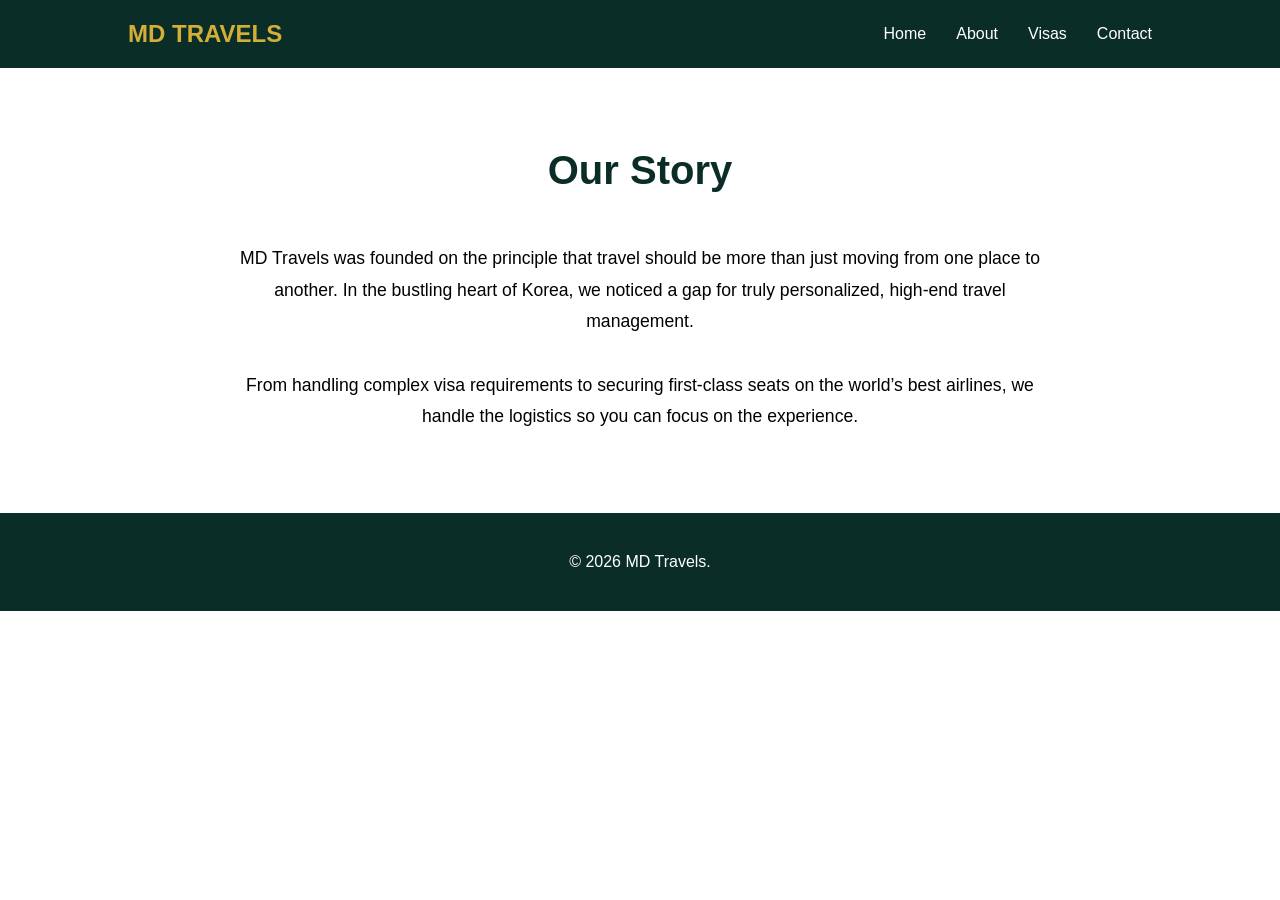
==== about.html @ 8de97877 "Initial commit - mythirdwebsite project" ====
<!DOCTYPE html>
<html lang="en">
<head>
    <meta charset="UTF-8">
    <title>About Us | MD Travels</title>
    <link rel="stylesheet" href="style.css">
</head>
<body>
    <header>
        <div class="logo">MD Travels</div>
        <nav><ul><li><a href="index.html">Home</a>
        </li><li><a href="about.html">About</a>
        </li><li><a href="visas.html">Visas</a></li>
        <li><a href="contact.html">Contact</a></li>
    </ul></nav>
    </header>

    <section>
        <h2 class="section-title">Our Story</h2>
        <div style="max-width: 800px; margin: 0 auto; text-align: center; font-size: 1.1rem; line-height: 1.8;">
            <p>MD Travels was founded on the principle that travel should be more than just moving from one place to another. In the bustling heart of Korea, we noticed a gap for truly personalized, high-end travel management.</p>
            <br>
            <p>From handling complex visa requirements to securing first-class seats on the world’s best airlines, we handle the logistics so you can focus on the experience.</p>
        </div>
    </section>

    <footer>&copy; 2026 MD Travels.</footer>
</body>
</html>
---- style.css ----
/* Custom Properties for Premium Feel */
:root {
    --primary: #0a2d27; /* Deep Emerald */
    --gold: #d4af37;
    --light: #f4f4f4;
    --white: #ffffff;
    --shadow: 0 4px 15px rgba(0,0,0,0.1);
    --card-shadow: 0 10px 30px rgba(0,0,0,0.05);
}

* {
    margin: 0;
    padding: 0;
    box-sizing: border-box;
    font-family: 'Poppins', sans-serif;
}

body {
    background-color: var(--white);
    overflow-x: hidden;
}

/* Header & Nav */
header {
    background: var(--primary);
    padding: 20px 10%;
    display: flex;
    justify-content: space-between;
    align-items: center;
    position: sticky;
    top: 0;
    z-index: 1000;
}

.logo {
    color: var(--gold);
    font-size: 24px;
    font-weight: 800;
    text-transform: uppercase;
}

nav ul {
    list-style: none;
    display: flex;
}

nav ul li { margin-left: 30px; }

nav ul li a {
    text-decoration: none;
    color: var(--white);
    font-weight: 500;
    transition: 0.3s;
}

nav ul li a:hover { color: var(--gold); }

/* Hero Section with Animated Slideshow */
.hero {
    position: relative;
    height: 80vh;
    display: flex;
    align-items: center;
    justify-content: center;
    overflow: hidden;
    color: white;
    text-align: center;
}

.hero-slideshow {
    position: absolute;
    top: 0;
    left: 0;
    width: 100%;
    height: 100%;
    z-index: 1;
}

.slide-bg {
    position: absolute;
    width: 100%;
    height: 100%;
    background-size: cover;
    background-position: center;
    background-repeat: no-repeat;
    opacity: 0;
    animation: fadeSlideshow 15s infinite;
    
    /* FIX FOR PIXELATION */
    image-rendering: -webkit-optimize-contrast;
    image-rendering: crisp-edges;
    backface-visibility: hidden;
}

.hero::after {
    content: '';
    position: absolute;
    top: 0;
    left: 0;
    width: 100%;
    height: 100%;
    background: rgba(0, 0, 0, 0.4); 
    z-index: 2;
}

.hero-content {
    position: relative;
    z-index: 3;
}

.hero h1 { font-size: 4rem; margin-bottom: 10px; font-weight: 800; }
.hero p { font-size: 1.2rem; margin-bottom: 20px; }

/* Slideshow Timing */
.slide-bg:nth-child(1) { animation-delay: 0s; }
.slide-bg:nth-child(2) { animation-delay: 5s; }
.slide-bg:nth-child(3) { animation-delay: 10s; }

@keyframes fadeSlideshow {
    0% { opacity: 0; transform: scale(1); }
    10% { opacity: 1; }
    33% { opacity: 1; }
    43% { opacity: 0; transform: scale(1.02); }
    100% { opacity: 0; }
}

/* Sections & Grid Layout */
section { padding: 80px 10%; }

.section-title {
    text-align: center;
    font-size: 2.5rem;
    color: var(--primary);
    margin-bottom: 50px;
}

.grid {
    display: grid;
    grid-template-columns: repeat(auto-fit, minmax(300px, 1fr));
    gap: 30px;
}

/* Airline Slider */
.airline-slider {
    padding: 60px 0;
    background: #fff;
    overflow: hidden;
}

.partnership-title {
    text-align: center;
    font-size: 0.9rem;
    letter-spacing: 3px;
    color: var(--gold);
    text-transform: uppercase;
    margin-bottom: 30px;
    font-weight: 600;
}

.airline-slider-track {
    display: flex;
    align-items: center;
    gap: 80px;
    animation: scroll 25s linear infinite;
    width: max-content;
}

.slide img {
    height: 70px;
    width: auto;
    object-fit: contain;
    filter: grayscale(100%);
    opacity: 0.6;
    transition: 0.5s;
}

.slide img:hover {
    filter: grayscale(0%);
    opacity: 1;
    transform: scale(1.1);
}

@keyframes scroll {
    0% { transform: translateX(0); }
    100% { transform: translateX(-50%); }
}

/* Premium Features / "Why Choose Us" Section */
.features {
    background-color: #fafafa;
}

.card {
    background: var(--white);
    padding: 50px 30px;
    border-radius: 15px;
    box-shadow: var(--card-shadow);
    text-align: center;
    transition: all 0.4s cubic-bezier(0.165, 0.84, 0.44, 1);
    border: 1px solid rgba(0,0,0,0.03);
    position: relative;
    overflow: hidden;
}

/* Gold top border accent on hover */
.card::before {
    content: '';
    position: absolute;
    top: 0;
    left: 0;
    width: 100%;
    height: 4px;
    background: var(--gold);
    transform: scaleX(0);
    transition: transform 0.4s ease;
}

.card:hover {
    transform: translateY(-15px);
    box-shadow: 0 20px 40px rgba(10, 45, 39, 0.1);
}

.card:hover::before {
    transform: scaleX(1);
}

.card-icon {
    font-size: 2.5rem;
    color: var(--gold);
    margin-bottom: 25px;
    display: inline-block;
    transition: transform 0.3s ease;
}

.card:hover .card-icon {
    transform: scale(1.1);
}

.card h3 {
    color: var(--primary);
    font-size: 1.5rem;
    margin-bottom: 15px;
    font-weight: 600;
}

.card p {
    color: #666;
    line-height: 1.6;
    font-size: 0.95rem;
}

/* UI Elements */
.btn {
    background: var(--gold);
    color: var(--primary);
    padding: 15px 30px;
    text-decoration: none;
    font-weight: bold;
    display: inline-block;
    text-transform: uppercase;
    transition: 0.3s;
    cursor: pointer;
}

.btn:hover { background: #b8952d; }

footer {
    background: var(--primary);
    color: white;
    padding: 40px 10%;
    text-align: center;
}
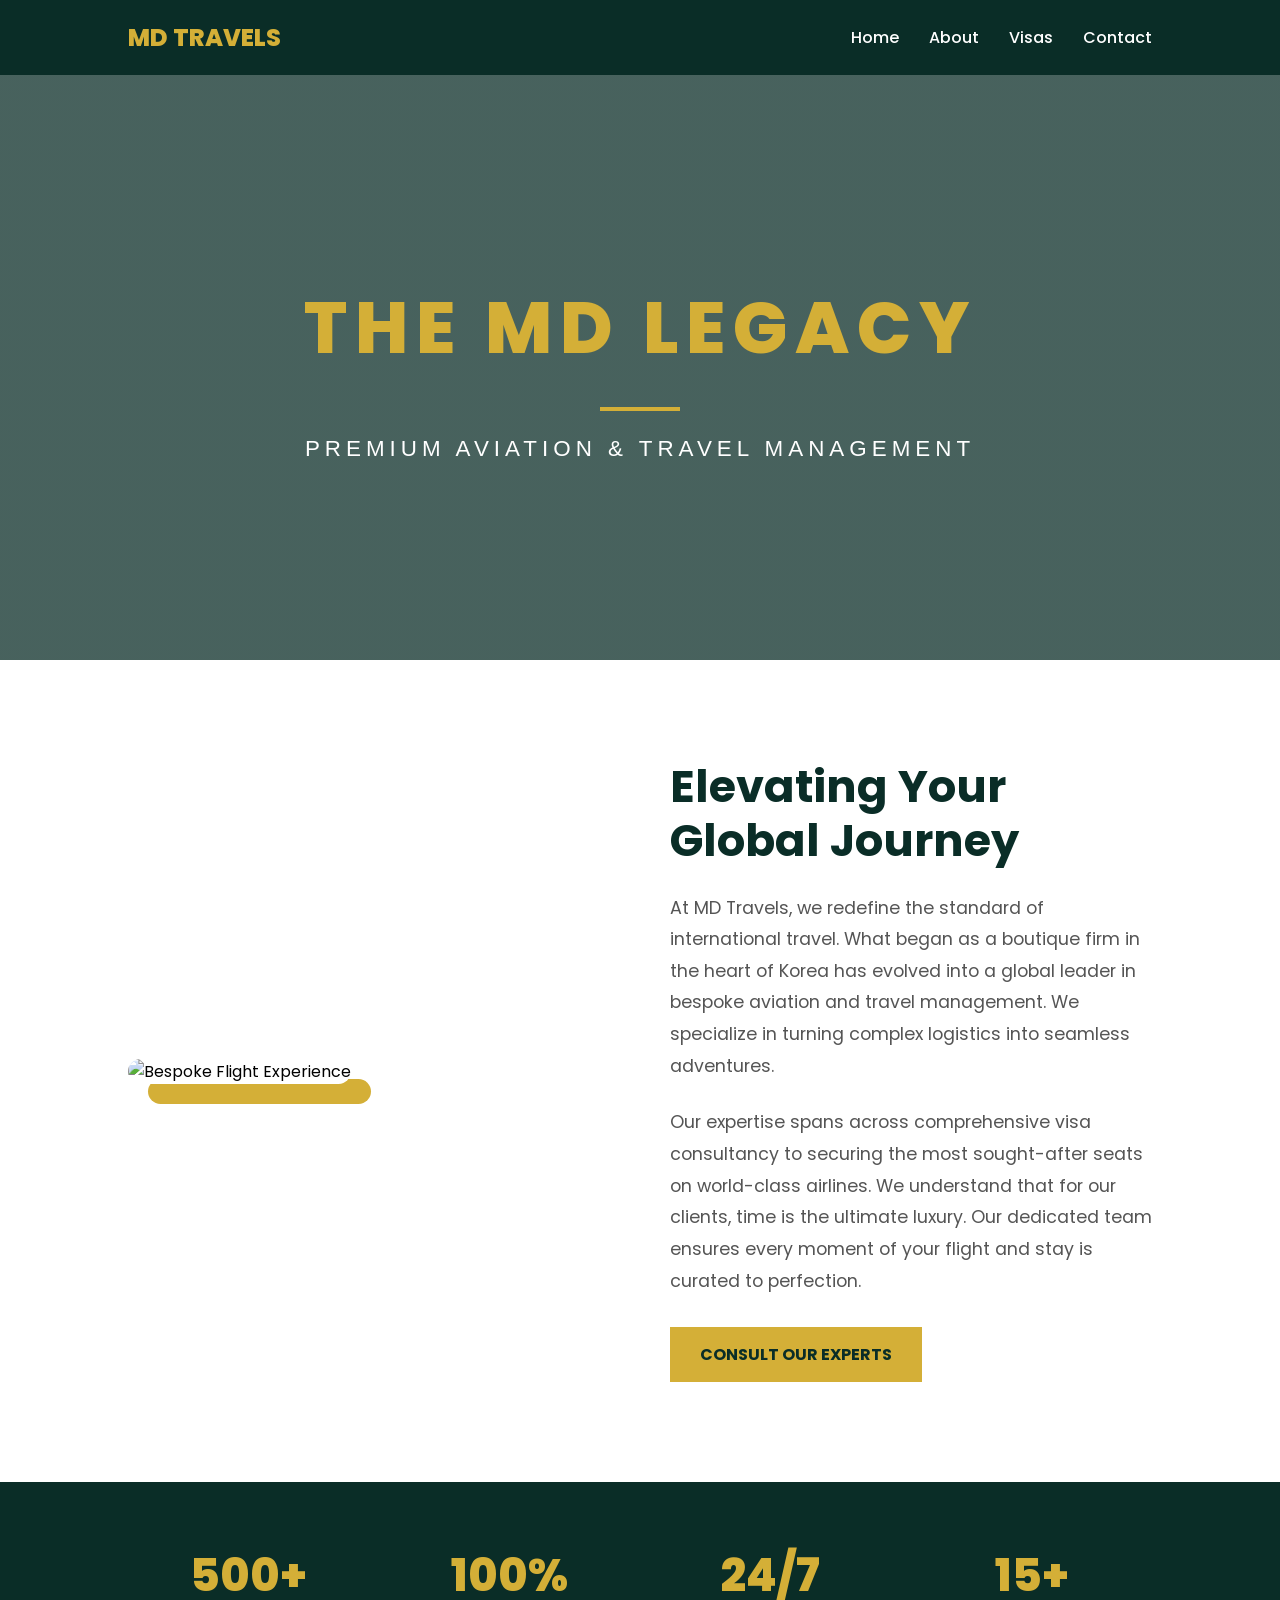
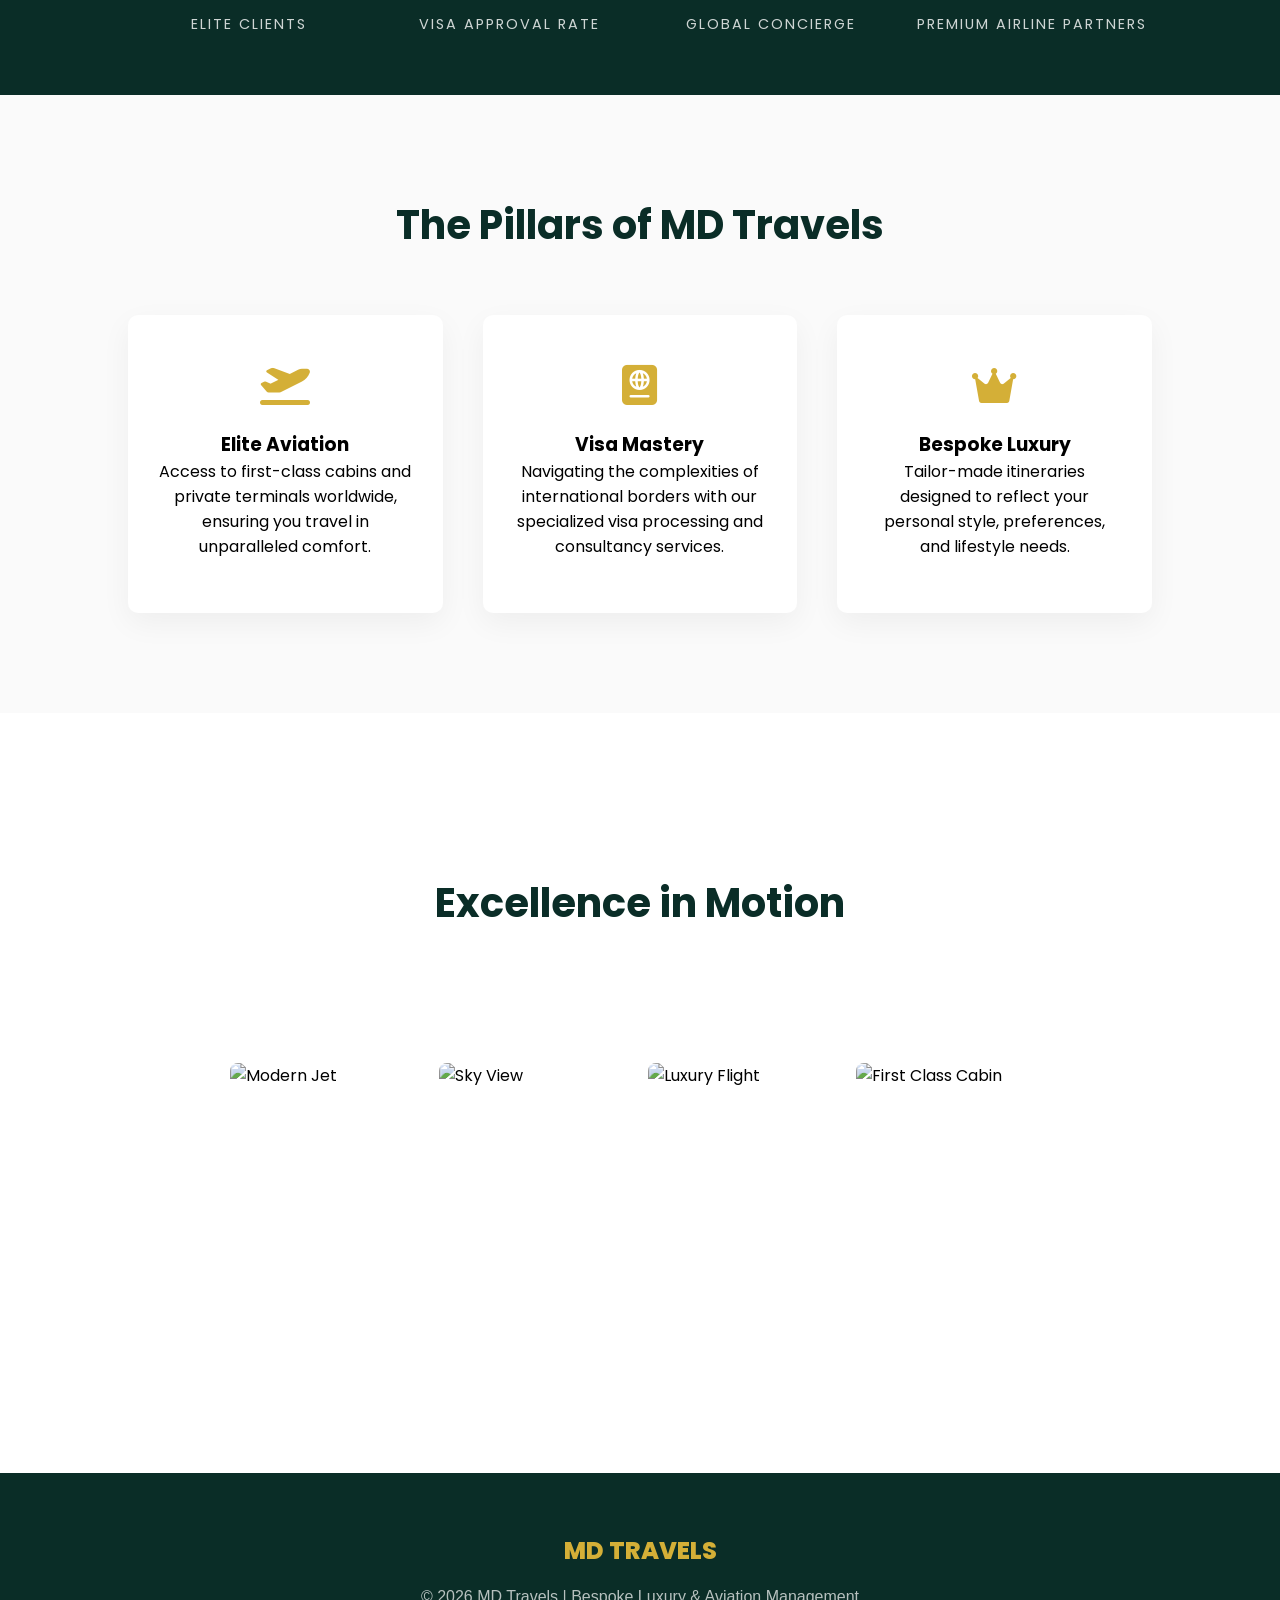
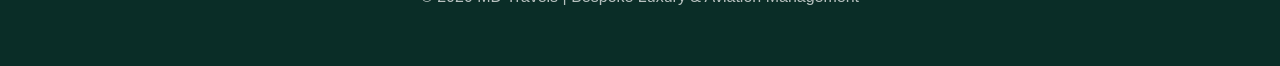
==== commit 55e5ad14: "Update: Enhanced premium UI for Visas and Inquiry portal" ====
--- a/about.html
+++ b/about.html
@@ -2,28 +2,237 @@
 <html lang="en">
 <head>
     <meta charset="UTF-8">
-    <title>About Us | MD Travels</title>
+    <meta name="viewport" content="width=device-width, initial-scale=1.0">
+    <title>About Us | MD Travels | Luxury Reimagined</title>
     <link rel="stylesheet" href="style.css">
+    <link href="https://fonts.googleapis.com/css2?family=Poppins:wght@300;400;600;800&display=swap" rel="stylesheet">
+    <link rel="stylesheet" href="https://cdnjs.cloudflare.com/ajax/libs/font-awesome/6.0.0/css/all.min.css">
+    <style>
+        /* Premium Enhancements */
+        :root {
+            --primary: #0a2d27;
+            --gold: #d4af37;
+            --white: #ffffff;
+            --card-shadow: 0 10px 30px rgba(0,0,0,0.05);
+        }
+
+        .parallax-section {
+            height: 65vh;
+            background: linear-gradient(rgba(10, 45, 39, 0.75), rgba(10, 45, 39, 0.75)), 
+                        url('https://images.unsplash.com/photo-1540962351504-03099e0a754b?auto=format&fit=crop&q=80'); /* Luxury Private Jet Exterior */
+            background-attachment: fixed;
+            background-size: cover;
+            background-position: center;
+            display: flex;
+            align-items: center;
+            justify-content: center;
+            color: var(--gold);
+        }
+
+        .visual-split {
+            display: grid;
+            grid-template-columns: 1fr 1fr;
+            align-items: center;
+            gap: 60px;
+            padding: 100px 10%;
+            background-color: var(--white);
+        }
+
+        .visual-image {
+            position: relative;
+        }
+
+        .visual-image img {
+            width: 100%;
+            border-radius: 15px;
+            box-shadow: 20px 20px 0px var(--gold);
+            transition: transform 0.5s ease, box-shadow 0.5s ease;
+        }
+
+        .visual-image img:hover {
+            transform: translate(-10px, -10px);
+            box-shadow: 30px 30px 0px var(--primary);
+        }
+
+        .stats-grid {
+            display: grid;
+            grid-template-columns: repeat(auto-fit, minmax(180px, 1fr));
+            gap: 20px;
+            background: var(--primary);
+            color: var(--white);
+            padding: 60px 10%;
+            text-align: center;
+        }
+
+        .stat-item h2 {
+            color: var(--gold);
+            font-size: 2.8rem;
+            margin-bottom: 5px;
+            font-weight: 800;
+        }
+
+        .stat-item p {
+            font-size: 0.9rem;
+            letter-spacing: 2px;
+            text-transform: uppercase;
+            opacity: 0.8;
+        }
+
+        .experience-banner {
+            background: #fafafa;
+            padding: 100px 10%;
+            text-align: center;
+        }
+
+        .brand-pillars {
+            display: grid;
+            grid-template-columns: repeat(3, 1fr);
+            gap: 40px;
+            margin-top: 60px;
+        }
+
+        .pillar-card {
+            padding: 50px 30px;
+            background: white;
+            border-radius: 10px;
+            box-shadow: var(--card-shadow);
+            border-bottom: 4px solid transparent;
+            transition: all 0.4s ease;
+        }
+
+        .pillar-card:hover {
+            border-bottom: 4px solid var(--gold);
+            transform: translateY(-10px);
+            box-shadow: 0 20px 40px rgba(0,0,0,0.1);
+        }
+
+        .pillar-card i {
+            font-size: 2.5rem;
+            color: var(--gold);
+            margin-bottom: 25px;
+        }
+
+        .gallery-grid {
+            display: grid;
+            grid-template-columns: repeat(4, 1fr);
+            gap: 15px;
+            padding: 80px 10%;
+            background: var(--white);
+        }
+
+        .gallery-grid img {
+            width: 100%;
+            height: 250px;
+            object-fit: cover;
+            border-radius: 8px;
+            filter: grayscale(20%);
+            transition: 0.5s;
+        }
+
+        .gallery-grid img:hover {
+            filter: grayscale(0%);
+            transform: scale(1.03);
+        }
+
+        /* Responsive Design */
+        @media (max-width: 992px) {
+            .visual-split { grid-template-columns: 1fr; text-align: center; }
+            .brand-pillars { grid-template-columns: 1fr; }
+            .gallery-grid { grid-template-columns: 1fr 1fr; }
+        }
+    </style>
 </head>
 <body>
     <header>
         <div class="logo">MD Travels</div>
-        <nav><ul><li><a href="index.html">Home</a>
-        </li><li><a href="about.html">About</a>
-        </li><li><a href="visas.html">Visas</a></li>
-        <li><a href="contact.html">Contact</a></li>
-    </ul></nav>
+        <nav>
+            <ul>
+                <li><a href="index.html">Home</a></li>
+                <li><a href="about.html">About</a></li>
+                <li><a href="visas.html">Visas</a></li>
+                <li><a href="contact.html">Contact</a></li>
+            </ul>
+        </nav>
     </header>
 
-    <section>
-        <h2 class="section-title">Our Story</h2>
-        <div style="max-width: 800px; margin: 0 auto; text-align: center; font-size: 1.1rem; line-height: 1.8;">
-            <p>MD Travels was founded on the principle that travel should be more than just moving from one place to another. In the bustling heart of Korea, we noticed a gap for truly personalized, high-end travel management.</p>
+    <section class="parallax-section">
+        <div style="text-align: center;">
+            <h1 style="font-size: 4.5rem; font-weight: 800; text-transform: uppercase; letter-spacing: 8px;">The MD Legacy</h1>
+            <div style="width: 80px; height: 4px; background: var(--gold); margin: 25px auto;"></div>
+            <p style="color: white; font-size: 1.4rem; letter-spacing: 5px; font-weight: 300;">PREMIUM AVIATION & TRAVEL MANAGEMENT</p>
+        </div>
+    </section>
+
+    <section class="visual-split">
+        <div class="visual-image">
+            <img src="https://images.unsplash.com/photo-1464037862333-5b7427249ef9?auto=format&fit=crop&q=80" alt="Bespoke Flight Experience">
+        </div>
+        <div class="visual-text">
+            <h2 style="color: var(--primary); font-size: 2.8rem; margin-bottom: 25px; line-height: 1.2;">Elevating Your Global Journey</h2>
+            <p style="color: #555; line-height: 1.8; font-size: 1.1rem;">
+                At MD Travels, we redefine the standard of international travel. What began as a boutique firm in the heart of Korea has evolved into a global leader in bespoke aviation and travel management. We specialize in turning complex logistics into seamless adventures.
+            </p>
             <br>
-            <p>From handling complex visa requirements to securing first-class seats on the world’s best airlines, we handle the logistics so you can focus on the experience.</p>
-        </div>
-    </section>
-
-    <footer>&copy; 2026 MD Travels.</footer>
+            <p style="color: #555; line-height: 1.8; font-size: 1.1rem;">
+                Our expertise spans across comprehensive visa consultancy to securing the most sought-after seats on world-class airlines. We understand that for our clients, time is the ultimate luxury. Our dedicated team ensures every moment of your flight and stay is curated to perfection.
+            </p>
+            <a href="contact.html" class="btn" style="margin-top: 30px; display: inline-block;">Consult Our Experts</a>
+        </div>
+    </section>
+
+    <div class="stats-grid">
+        <div class="stat-item">
+            <h2>500+</h2>
+            <p>Elite Clients</p>
+        </div>
+        <div class="stat-item">
+            <h2>100%</h2>
+            <p>Visa Approval Rate</p>
+        </div>
+        <div class="stat-item">
+            <h2>24/7</h2>
+            <p>Global Concierge</p>
+        </div>
+        <div class="stat-item">
+            <h2>15+</h2>
+            <p>Premium Airline Partners</p>
+        </div>
+    </div>
+
+    <section class="experience-banner">
+        <h2 class="section-title">The Pillars of MD Travels</h2>
+        <div class="brand-pillars">
+            <div class="pillar-card">
+                <i class="fas fa-plane-departure"></i>
+                <h3>Elite Aviation</h3>
+                <p>Access to first-class cabins and private terminals worldwide, ensuring you travel in unparalleled comfort.</p>
+            </div>
+            <div class="pillar-card">
+                <i class="fas fa-passport"></i>
+                <h3>Visa Mastery</h3>
+                <p>Navigating the complexities of international borders with our specialized visa processing and consultancy services.</p>
+            </div>
+            <div class="pillar-card">
+                <i class="fas fa-crown"></i>
+                <h3>Bespoke Luxury</h3>
+                <p>Tailor-made itineraries designed to reflect your personal style, preferences, and lifestyle needs.</p>
+            </div>
+        </div>
+    </section>
+
+    <section style="background: var(--white);">
+        <h2 class="section-title" style="padding-top: 80px;">Excellence in Motion</h2>
+        <div class="gallery-grid">
+            <img src="https://images.unsplash.com/photo-1436491865332-7a61a109c0f3?auto=format&fit=crop&q=80" alt="Modern Jet">
+            <img src="https://images.unsplash.com/photo-1570710891163-6d3b5c47248b?auto=format&fit=crop&q=80" alt="Sky View">
+            <img src="https://images.unsplash.com/photo-1504600770371-58ba475c9045?auto=format&fit=crop&q=80" alt="Luxury Flight">
+            <img src="https://images.unsplash.com/photo-1530521954074-e64f6810b32d?auto=format&fit=crop&q=80" alt="First Class Cabin">
+        </div>
+    </section>
+
+    <footer style="background: var(--primary); color: white; padding: 60px 10%; text-align: center;">
+        <div class="logo" style="margin-bottom: 20px;">MD Travels</div>
+        <p style="opacity: 0.7; font-weight: 300;">&copy; 2026 MD Travels | Bespoke Luxury & Aviation Management</p>
+    </footer>
 </body>
 </html>
--- a/style.css
+++ b/style.css
@@ -269,4 +269,143 @@
     color: white;
     padding: 40px 10%;
     text-align: center;
-}+}
+/* --- Contact Page Specific Styles --- */
+
+.contact-container {
+    display: grid;
+    grid-template-columns: 1fr 1.5fr; /* Info left par, Form right par */
+    gap: 50px;
+    background: var(--white);
+    padding: 40px;
+    border-radius: 20px;
+    box-shadow: var(--card-shadow);
+}
+
+.contact-info h2 {
+    color: var(--primary);
+    margin-bottom: 20px;
+}
+
+.contact-info p {
+    color: #666;
+    margin-bottom: 30px;
+}
+
+.info-item {
+    display: flex;
+    align-items: center;
+    margin-bottom: 25px;
+}
+
+.info-item i {
+    font-size: 1.5rem;
+    color: var(--gold);
+    margin-right: 20px;
+}
+
+ /* Multi-step Form Specific logic based on your premium CSS */
+        .form-step {
+            display: none;
+            animation: fadeIn 0.5s ease;
+        }
+
+        .form-step-active {
+            display: flex;
+            flex-direction: column;
+            gap: 20px;
+        }
+
+        @keyframes fadeIn {
+            from { opacity: 0; transform: translateY(10px); }
+            to { opacity: 1; transform: translateY(0); }
+        }
+
+        /* Progress Bar Styling */
+        .progress-container {
+            display: flex;
+            justify-content: center;
+            margin-bottom: 40px;
+            gap: 20px;
+        }
+
+        .step-circle {
+            width: 40px;
+            height: 40px;
+            border-radius: 50%;
+            background: #ddd;
+            display: flex;
+            align-items: center;
+            justify-content: center;
+            font-weight: bold;
+            color: white;
+            transition: 0.4s;
+        }
+
+        .step-circle.active {
+            background: var(--gold);
+            box-shadow: 0 0 15px rgba(212, 175, 55, 0.4);
+        }
+
+        /* Service Cards styling */
+        .service-grid {
+            display: grid;
+            grid-template-columns: 1fr 1fr;
+            gap: 20px;
+            margin-bottom: 20px;
+        }
+
+        .option-card {
+            background: #fdfdfd;
+            border: 2px solid #eee;
+            padding: 20px;
+            border-radius: 12px;
+            cursor: pointer;
+            text-align: center;
+            transition: 0.3s;
+        }
+
+        .option-card:hover {
+            border-color: var(--gold);
+        }
+
+        .option-card.selected {
+            border-color: var(--gold);
+            background: rgba(212, 175, 55, 0.05);
+            box-shadow: var(--shadow);
+        }
+
+        /* Input styling matching your CSS theme */
+        input, textarea {
+            width: 100%;
+            padding: 12px 15px;
+            border: 1px solid #ddd;
+            border-radius: 8px;
+            font-family: 'Poppins', sans-serif;
+            font-size: 1rem;
+            transition: 0.3s;
+        }
+
+        input:focus, textarea:focus {
+            outline: none;
+            border-color: var(--gold);
+            box-shadow: 0 0 8px rgba(212, 175, 55, 0.2);
+        }
+
+        .btn-group {
+            display: flex;
+            justify-content: space-between;
+            margin-top: 30px;
+            gap: 15px;
+        }
+
+        .btn-outline {
+            background: transparent;
+            border: 2px solid var(--gold);
+            color: var(--primary);
+        }
+
+        .btn-outline:hover {
+            background: #f4f4f4;
+        }
+    
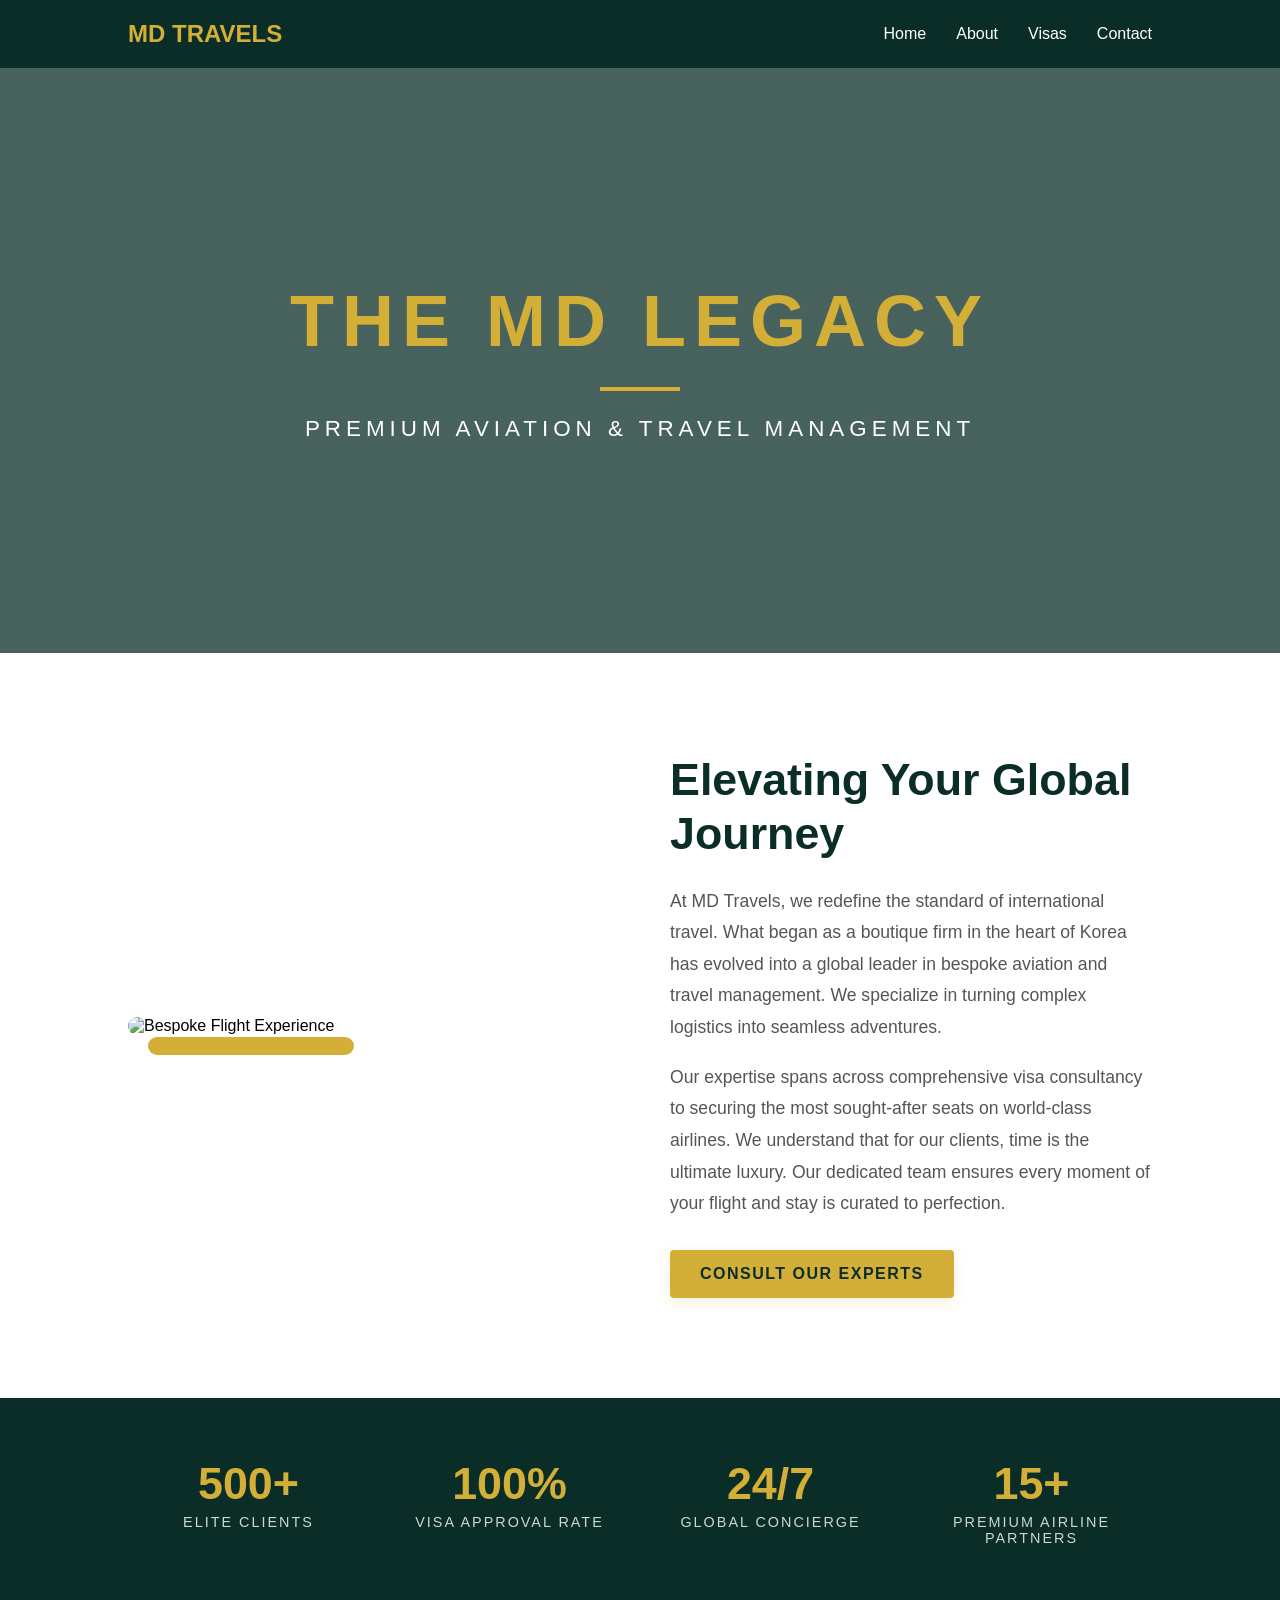
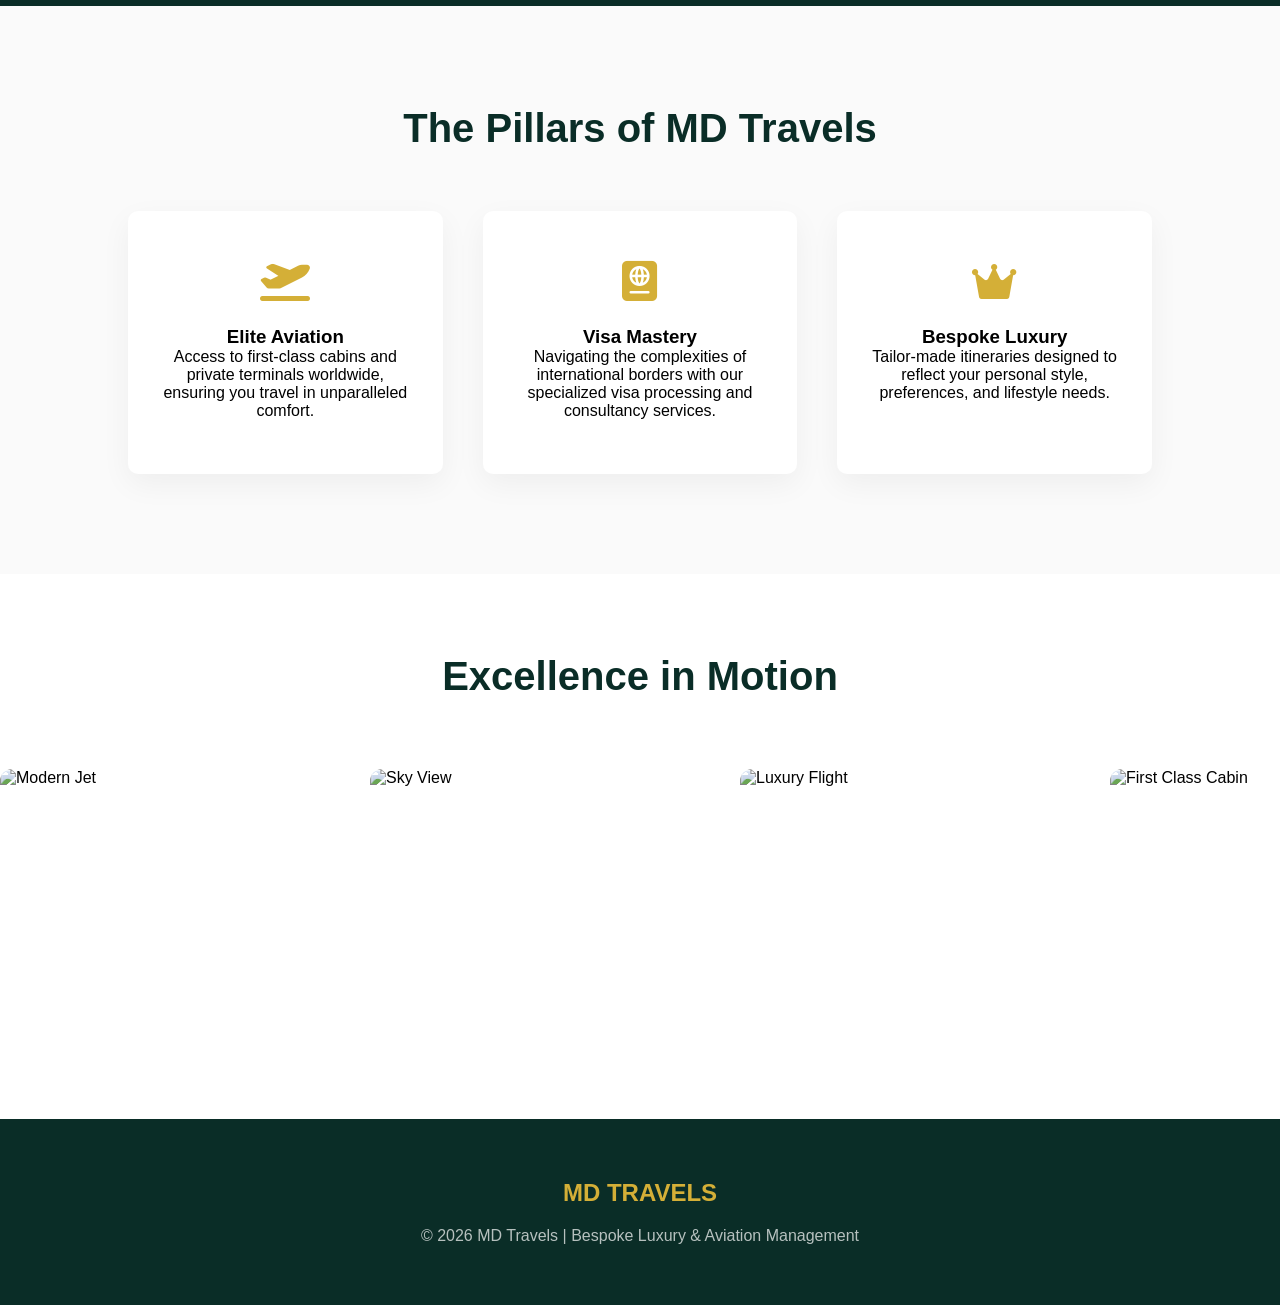
==== commit add76b41: "Update: Enhanced premium UI for Visas and Inquiry portal" ====
--- a/about.html
+++ b/about.html
@@ -5,7 +5,7 @@
     <meta name="viewport" content="width=device-width, initial-scale=1.0">
     <title>About Us | MD Travels | Luxury Reimagined</title>
     <link rel="stylesheet" href="style.css">
-    <link href="https://fonts.googleapis.com/css2?family=Poppins:wght@300;400;600;800&display=swap" rel="stylesheet">
+    <link href="https://fonts.googleapis.com/css2?family=Playfair+Display:ital,wght@0,700;1,700&family=Montserrat:wght@300;400&display=swap" rel="stylesheet">
     <link rel="stylesheet" href="https://cdnjs.cloudflare.com/ajax/libs/font-awesome/6.0.0/css/all.min.css">
     <style>
         /* Premium Enhancements */
@@ -112,34 +112,72 @@
             margin-bottom: 25px;
         }
 
-        .gallery-grid {
-            display: grid;
-            grid-template-columns: repeat(4, 1fr);
-            gap: 15px;
-            padding: 80px 10%;
-            background: var(--white);
-        }
-
-        .gallery-grid img {
-            width: 100%;
-            height: 250px;
-            object-fit: cover;
-            border-radius: 8px;
-            filter: grayscale(20%);
-            transition: 0.5s;
-        }
-
-        .gallery-grid img:hover {
-            filter: grayscale(0%);
-            transform: scale(1.03);
-        }
-
-        /* Responsive Design */
-        @media (max-width: 992px) {
-            .visual-split { grid-template-columns: 1fr; text-align: center; }
-            .brand-pillars { grid-template-columns: 1fr; }
-            .gallery-grid { grid-template-columns: 1fr 1fr; }
-        }
+       /* ==========================================================================
+   FLOATING GALLERY ANIMATION
+   ========================================================================== */
+.gallery-section {
+    padding: 80px 0; /* Full width for the scroll */
+    overflow: hidden;
+    background: var(--white);
+}
+
+.floating-gallery {
+    width: 100%;
+    display: flex;
+    padding: 20px 0;
+}
+
+.gallery-track {
+    display: flex;
+    gap: 20px;
+    width: max-content;
+    animation: galleryScroll 40s linear infinite; /* Slower than the airline slider */
+}
+
+.gallery-track img {
+    width: 350px;
+    height: 250px;
+    object-fit: cover;
+    border-radius: 12px;
+    filter: grayscale(30%);
+    transition: 0.5s ease;
+    /* Adding a subtle vertical float to each image */
+    animation: floatingEffect 4s ease-in-out infinite;
+}
+
+/* Offset the floating animation for every other image for a natural look */
+.gallery-track img:nth-child(even) {
+    animation-delay: 2s;
+}
+
+.gallery-track img:hover {
+    filter: grayscale(0%);
+    transform: scale(1.05);
+    cursor: pointer;
+}
+
+/* Keyframes for Horizontal Movement */
+@keyframes galleryScroll {
+    0% { transform: translateX(0); }
+    100% { transform: translateX(-50%); }
+}
+
+/* Keyframes for Subtle Vertical Floating */
+@keyframes floatingEffect {
+    0%, 100% { transform: translateY(0); }
+    50% { transform: translateY(-10px); }
+}
+
+/* Responsive speed adjustment */
+@media (max-width: 768px) {
+    .gallery-track img {
+        width: 280px;
+        height: 200px;
+    }
+    .gallery-track {
+        animation-duration: 25s;
+    }
+}
     </style>
 </head>
 <body>
@@ -220,19 +258,26 @@
         </div>
     </section>
 
-    <section style="background: var(--white);">
-        <h2 class="section-title" style="padding-top: 80px;">Excellence in Motion</h2>
-        <div class="gallery-grid">
+    <section class="gallery-section">
+    <h2 class="section-title">Excellence in Motion</h2>
+    <div class="floating-gallery">
+        <div class="gallery-track">
             <img src="https://images.unsplash.com/photo-1436491865332-7a61a109c0f3?auto=format&fit=crop&q=80" alt="Modern Jet">
             <img src="https://images.unsplash.com/photo-1570710891163-6d3b5c47248b?auto=format&fit=crop&q=80" alt="Sky View">
             <img src="https://images.unsplash.com/photo-1504600770371-58ba475c9045?auto=format&fit=crop&q=80" alt="Luxury Flight">
             <img src="https://images.unsplash.com/photo-1530521954074-e64f6810b32d?auto=format&fit=crop&q=80" alt="First Class Cabin">
-        </div>
-    </section>
+            <img src="https://images.unsplash.com/photo-1436491865332-7a61a109c0f3?auto=format&fit=crop&q=80" alt="Modern Jet">
+            <img src="https://images.unsplash.com/photo-1570710891163-6d3b5c47248b?auto=format&fit=crop&q=80" alt="Sky View">
+            <img src="https://images.unsplash.com/photo-1504600770371-58ba475c9045?auto=format&fit=crop&q=80" alt="Luxury Flight">
+            <img src="https://images.unsplash.com/photo-1530521954074-e64f6810b32d?auto=format&fit=crop&q=80" alt="First Class Cabin">
+        </div>
+    </div>
+</section>
 
     <footer style="background: var(--primary); color: white; padding: 60px 10%; text-align: center;">
         <div class="logo" style="margin-bottom: 20px;">MD Travels</div>
         <p style="opacity: 0.7; font-weight: 300;">&copy; 2026 MD Travels | Bespoke Luxury & Aviation Management</p>
     </footer>
+    <div class="custom-cursor"></div>
 </body>
 </html>
--- a/style.css
+++ b/style.css
@@ -1,4 +1,6 @@
-/* Custom Properties for Premium Feel */
+/* ==========================================================================
+   1. CUSTOM PROPERTIES & GLOBAL RESETS
+   ========================================================================== */
 :root {
     --primary: #0a2d27; /* Deep Emerald */
     --gold: #d4af37;
@@ -20,7 +22,88 @@
     overflow-x: hidden;
 }
 
-/* Header & Nav */
+/* ==========================================================================
+   2. UI ELEMENTS & UTILITIES
+   ========================================================================== */
+.btn {
+    background: var(--gold);
+    color: var(--primary);
+    padding: 15px 30px;
+    text-decoration: none;
+    font-weight: bold;
+    display: inline-block;
+    text-transform: uppercase;
+    transition: all 0.4s cubic-bezier(0.165, 0.84, 0.44, 1);
+    cursor: pointer;
+    border-radius: 4px;
+    letter-spacing: 1.5px;
+    box-shadow: 0 4px 15px rgba(212, 175, 55, 0.2);
+}
+
+.btn:hover { 
+    background: #c29e2f; 
+    transform: translateY(-2px);
+    box-shadow: 0 8px 25px rgba(212, 175, 55, 0.4);
+}
+
+.btn-mini {
+    background: var(--gold);
+    color: var(--primary);
+    padding: 8px 18px;
+    text-decoration: none;
+    font-weight: bold;
+    font-size: 0.8rem;
+    border-radius: 25px;
+    text-transform: uppercase;
+    letter-spacing: 0.5px;
+    transition: 0.3s;
+}
+
+.btn-mini:hover {
+    background: #ffffff;
+    color: var(--primary);
+}
+
+.btn-text {
+    color: var(--primary);
+    text-decoration: none;
+    font-weight: 600;
+    font-size: 0.9rem;
+    display: inline-flex;
+    align-items: center;
+    gap: 8px;
+    transition: color 0.3s;
+}
+
+.btn-text:hover {
+    color: var(--gold);
+}
+
+.btn-text i {
+    transition: transform 0.3s;
+}
+
+.btn-text:hover i {
+    transform: translateX(5px);
+}
+
+.section-subtitle {
+    text-align: center;
+    font-size: 0.85rem;
+    letter-spacing: 4px;
+    color: var(--gold);
+    text-transform: uppercase;
+    font-weight: 600;
+    margin-bottom: 5px;
+}
+
+.left-align {
+    text-align: left !important;
+}
+
+/* ==========================================================================
+   3. HEADER & NAVIGATION
+   ========================================================================== */
 header {
     background: var(--primary);
     padding: 20px 10%;
@@ -55,7 +138,9 @@
 
 nav ul li a:hover { color: var(--gold); }
 
-/* Hero Section with Animated Slideshow */
+/* ==========================================================================
+   4. HERO & ANIMATED SLIDESHOW
+   ========================================================================== */
 .hero {
     position: relative;
     height: 80vh;
@@ -124,7 +209,9 @@
     100% { opacity: 0; }
 }
 
-/* Sections & Grid Layout */
+/* ==========================================================================
+   5. SECTIONS & GENERAL LAYOUTS
+   ========================================================================== */
 section { padding: 80px 10%; }
 
 .section-title {
@@ -140,7 +227,9 @@
     gap: 30px;
 }
 
-/* Airline Slider */
+/* ==========================================================================
+   6. AIRLINE SLIDER (INFINITE LOOP)
+   ========================================================================== */
 .airline-slider {
     padding: 60px 0;
     background: #fff;
@@ -185,7 +274,9 @@
     100% { transform: translateX(-50%); }
 }
 
-/* Premium Features / "Why Choose Us" Section */
+/* ==========================================================================
+   9. PREMIUM FEATURES / WHY CHOOSE US
+   ========================================================================== */
 .features {
     background-color: #fafafa;
 }
@@ -249,163 +340,310 @@
     font-size: 0.95rem;
 }
 
-/* UI Elements */
-.btn {
+/* ==========================================================================
+   10. ELITE GUEST TESTIMONIALS
+   ========================================================================== */
+.testimonials {
+    background: var(--primary);
+    color: var(--white);
+}
+
+.testimonials .section-title {
+    color: var(--white);
+}
+
+.testimonial-grid {
+    display: grid;
+    grid-template-columns: repeat(auto-fit, minmax(300px, 1fr));
+    gap: 40px;
+}
+
+.testimonial-card {
+    background: rgba(255, 255, 255, 0.03);
+    border: 1px solid rgba(255, 255, 255, 0.08);
+    padding: 40px;
+    border-radius: 12px;
+    position: relative;
+    backdrop-filter: blur(10px);
+}
+
+.quote-mark {
+    font-family: 'Poppins', sans-serif;
+    font-size: 5rem;
+    color: var(--gold);
+    opacity: 0.2;
+    position: absolute;
+    top: 10px;
+    left: 25px;
+    line-height: 1;
+}
+
+.testimonial-card p {
+    font-size: 1rem;
+    line-height: 1.7;
+    font-style: italic;
+    color: #e0e0e0;
+    position: relative;
+    z-index: 2;
+    margin-bottom: 25px;
+}
+
+.author-info h5 {
+    font-size: 1.1rem;
+    font-weight: 600;
+    color: var(--gold);
+}
+
+.author-info span {
+    font-size: 0.8rem;
+    color: #aaa;
+    letter-spacing: 1px;
+    text-transform: uppercase;
+}
+
+/* ==========================================================================
+   11. FLOATING CALL-TO-ACTION CONCIERGE BAR
+   ========================================================================== */
+.floating-cta {
+    position: fixed;
+    bottom: 30px;
+    right: 30px;
+    background: rgba(10, 45, 39, 0.95);
+    backdrop-filter: blur(10px);
+    border: 1px solid rgba(214, 175, 55, 0.3);
+    padding: 15px 25px;
+    border-radius: 50px;
+    box-shadow: 0 10px 30px rgba(0,0,0,0.2);
+    display: flex;
+    align-items: center;
+    gap: 20px;
+    z-index: 2000;
+    animation: slideUpFloat 1s ease;
+}
+
+.floating-cta p {
+    color: var(--white);
+    font-size: 0.85rem;
+    font-weight: 500;
+    margin: 0;
+}
+
+@keyframes slideUpFloat {
+    from { transform: translateY(50px); opacity: 0; }
+    to { transform: translateY(0); opacity: 1; }
+}
+
+/* ==========================================================================
+   12. CONTACT PAGE SPECIFIC FORM LAYOUTS
+   ========================================================================== */
+.contact-container {
+    display: grid;
+    grid-template-columns: 1fr 1.5fr; /* Info left part, Form right part */
+    gap: 50px;
+    background: var(--white);
+    padding: 40px;
+    border-radius: 20px;
+    box-shadow: var(--card-shadow);
+}
+
+.contact-info h2 {
+    color: var(--primary);
+    margin-bottom: 20px;
+}
+
+.contact-info p {
+    color: #666;
+    margin-bottom: 30px;
+}
+
+.info-item {
+    display: flex;
+    align-items: center;
+    margin-bottom: 25px;
+}
+
+.info-item i {
+    font-size: 1.5rem;
+    color: var(--gold);
+    margin-right: 20px;
+}
+
+/* Multi-step Form Specific logic based on your premium CSS */
+.form-step {
+    display: none;
+    animation: fadeIn 0.5s ease;
+}
+
+.form-step-active {
+    display: flex;
+    flex-direction: column;
+    gap: 20px;
+}
+
+@keyframes fadeIn {
+    from { opacity: 0; transform: translateY(10px); }
+    to { opacity: 1; transform: translateY(0); }
+}
+
+/* Progress Bar Styling */
+.progress-container {
+    display: flex;
+    justify-content: center;
+    margin-bottom: 40px;
+    gap: 20px;
+}
+
+.step-circle {
+    width: 40px;
+    height: 40px;
+    border-radius: 50%;
+    background: #ddd;
+    display: flex;
+    align-items: center;
+    justify-content: center;
+    font-weight: bold;
+    color: white;
+    transition: 0.4s;
+}
+
+.step-circle.active {
     background: var(--gold);
-    color: var(--primary);
-    padding: 15px 30px;
-    text-decoration: none;
-    font-weight: bold;
-    display: inline-block;
-    text-transform: uppercase;
+    box-shadow: 0 0 15px rgba(212, 175, 55, 0.4);
+}
+
+/* Service Cards styling */
+.service-grid {
+    display: grid;
+    grid-template-columns: 1fr 1fr;
+    gap: 20px;
+    margin-bottom: 20px;
+}
+
+.option-card {
+    background: #fdfdfd;
+    border: 2px solid #eee;
+    padding: 20px;
+    border-radius: 12px;
+    cursor: pointer;
+    text-align: center;
     transition: 0.3s;
-    cursor: pointer;
-}
-
-.btn:hover { background: #b8952d; }
-
+}
+
+.option-card:hover {
+    border-color: var(--gold);
+}
+
+.option-card.selected {
+    border-color: var(--gold);
+    background: rgba(212, 175, 55, 0.05);
+    box-shadow: var(--shadow);
+}
+
+/* Input styling matching your CSS theme */
+input, textarea {
+    width: 100%;
+    padding: 12px 15px;
+    border: 1px solid #ddd;
+    border-radius: 8px;
+    font-family: 'Poppins', sans-serif;
+    font-size: 1rem;
+    transition: 0.3s;
+}
+
+input:focus, textarea:focus {
+    outline: none;
+    border-color: var(--gold);
+    box-shadow: 0 0 8px rgba(212, 175, 55, 0.2);
+}
+
+.btn-group {
+    display: flex;
+    justify-content: space-between;
+    margin-top: 30px;
+    gap: 15px;
+}
+
+.btn-outline {
+    background: transparent;
+    border: 2px solid var(--gold);
+    color: var(--primary);
+}
+
+.btn-outline:hover {
+    background: #f4f4f4;
+}
+
+/* ==========================================================================
+   13. FOOTER
+   ========================================================================== */
 footer {
     background: var(--primary);
     color: white;
     padding: 40px 10%;
     text-align: center;
 }
-/* --- Contact Page Specific Styles --- */
-
-.contact-container {
-    display: grid;
-    grid-template-columns: 1fr 1.5fr; /* Info left par, Form right par */
-    gap: 50px;
-    background: var(--white);
-    padding: 40px;
-    border-radius: 20px;
-    box-shadow: var(--card-shadow);
-}
-
-.contact-info h2 {
-    color: var(--primary);
-    margin-bottom: 20px;
-}
-
-.contact-info p {
-    color: #666;
-    margin-bottom: 30px;
-}
-
-.info-item {
-    display: flex;
-    align-items: center;
-    margin-bottom: 25px;
-}
-
-.info-item i {
-    font-size: 1.5rem;
-    color: var(--gold);
-    margin-right: 20px;
-}
-
- /* Multi-step Form Specific logic based on your premium CSS */
-        .form-step {
-            display: none;
-            animation: fadeIn 0.5s ease;
-        }
-
-        .form-step-active {
-            display: flex;
-            flex-direction: column;
-            gap: 20px;
-        }
-
-        @keyframes fadeIn {
-            from { opacity: 0; transform: translateY(10px); }
-            to { opacity: 1; transform: translateY(0); }
-        }
-
-        /* Progress Bar Styling */
-        .progress-container {
-            display: flex;
-            justify-content: center;
-            margin-bottom: 40px;
-            gap: 20px;
-        }
-
-        .step-circle {
-            width: 40px;
-            height: 40px;
-            border-radius: 50%;
-            background: #ddd;
-            display: flex;
-            align-items: center;
-            justify-content: center;
-            font-weight: bold;
-            color: white;
-            transition: 0.4s;
-        }
-
-        .step-circle.active {
-            background: var(--gold);
-            box-shadow: 0 0 15px rgba(212, 175, 55, 0.4);
-        }
-
-        /* Service Cards styling */
-        .service-grid {
-            display: grid;
-            grid-template-columns: 1fr 1fr;
-            gap: 20px;
-            margin-bottom: 20px;
-        }
-
-        .option-card {
-            background: #fdfdfd;
-            border: 2px solid #eee;
-            padding: 20px;
-            border-radius: 12px;
-            cursor: pointer;
-            text-align: center;
-            transition: 0.3s;
-        }
-
-        .option-card:hover {
-            border-color: var(--gold);
-        }
-
-        .option-card.selected {
-            border-color: var(--gold);
-            background: rgba(212, 175, 55, 0.05);
-            box-shadow: var(--shadow);
-        }
-
-        /* Input styling matching your CSS theme */
-        input, textarea {
-            width: 100%;
-            padding: 12px 15px;
-            border: 1px solid #ddd;
-            border-radius: 8px;
-            font-family: 'Poppins', sans-serif;
-            font-size: 1rem;
-            transition: 0.3s;
-        }
-
-        input:focus, textarea:focus {
-            outline: none;
-            border-color: var(--gold);
-            box-shadow: 0 0 8px rgba(212, 175, 55, 0.2);
-        }
-
-        .btn-group {
-            display: flex;
-            justify-content: space-between;
-            margin-top: 30px;
-            gap: 15px;
-        }
-
-        .btn-outline {
-            background: transparent;
-            border: 2px solid var(--gold);
-            color: var(--primary);
-        }
-
-        .btn-outline:hover {
-            background: #f4f4f4;
-        }
-    +
+/* ==========================================================================
+   14. RESPONSIVE DESIGN ADJUSTMENTS
+   ========================================================================== */
+@media (max-width: 992px) {
+    .teaser-wrapper {
+        grid-template-columns: 1fr;
+        gap: 40px;
+    }
+    .teaser-visual {
+        height: 350px;
+    }
+    .floating-cta {
+        display: none; /* Soft hide on tablet/mobile views for pristine layout spacing */
+    }
+}
+
+@media (max-width: 768px) {
+    header {
+        padding: 20px 5%;
+        flex-direction: column;
+        gap: 15px;
+    }
+    nav ul li {
+        margin-left: 15px;
+        margin-right: 15px;
+    }
+    .hero h1 {
+        font-size: 2.5rem;
+    }
+    section {
+        padding: 50px 5%;
+    }
+    .contact-container {
+        grid-template-columns: 1fr;
+    }
+}
+.custom-cursor {
+    width: 20px;
+    height: 20px;
+    border: 2px solid var(--gold);
+    border-radius: 50%;
+    position: fixed;
+    pointer-events: none;
+    z-index: 9999;
+    transition: transform 0.1s ease;
+}
+/* In your JS, you'd track mousemove to update top/left */
+.reveal {
+    opacity: 0;
+    transform: translateY(30px);
+    transition: all 0.8s ease-out;
+}
+
+.reveal.active {
+    opacity: 1;
+    transform: translateY(0);
+}
+.gold-text {
+    background: linear-gradient(to right, #bf953f, #fcf6ba, #b38728, #fbf5b7, #aa771c);
+    background-clip: text;
+    -webkit-background-clip: text;
+    -webkit-text-fill-color: transparent;
+    display: inline-block;
+}
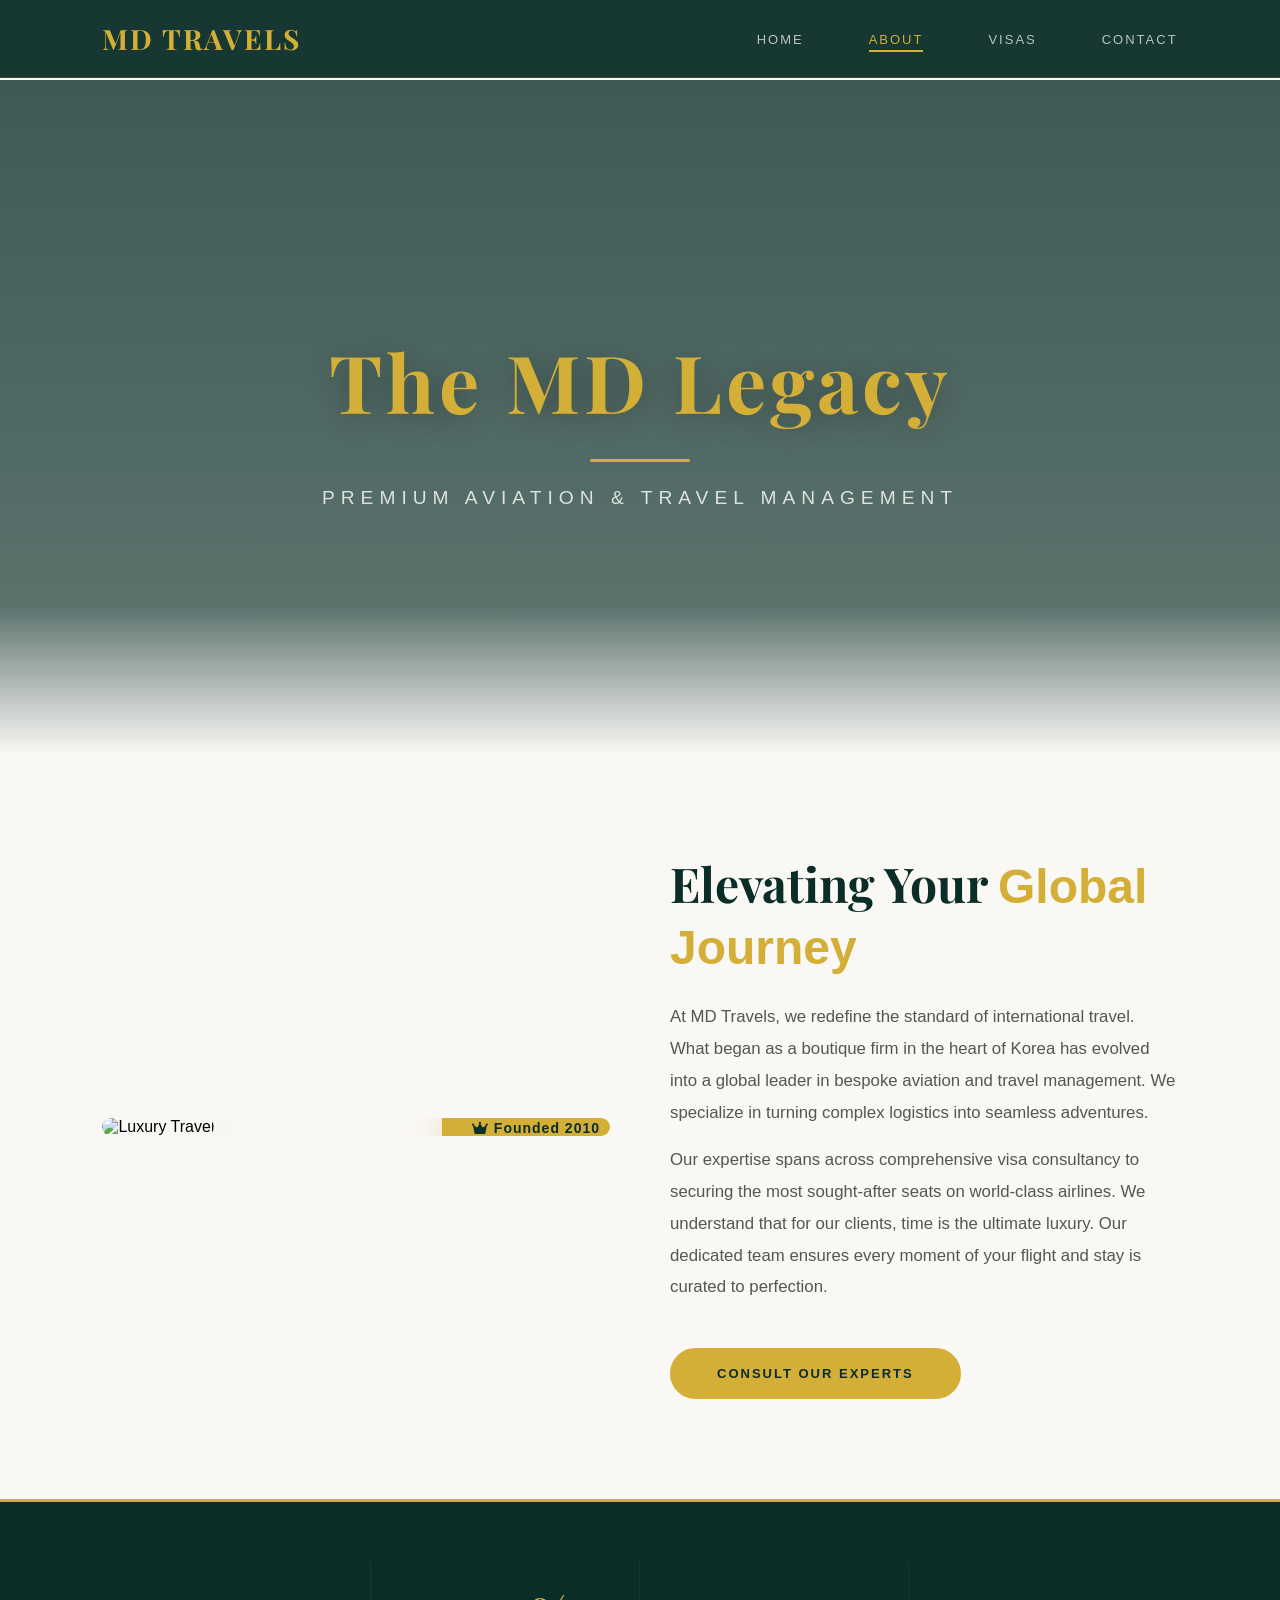
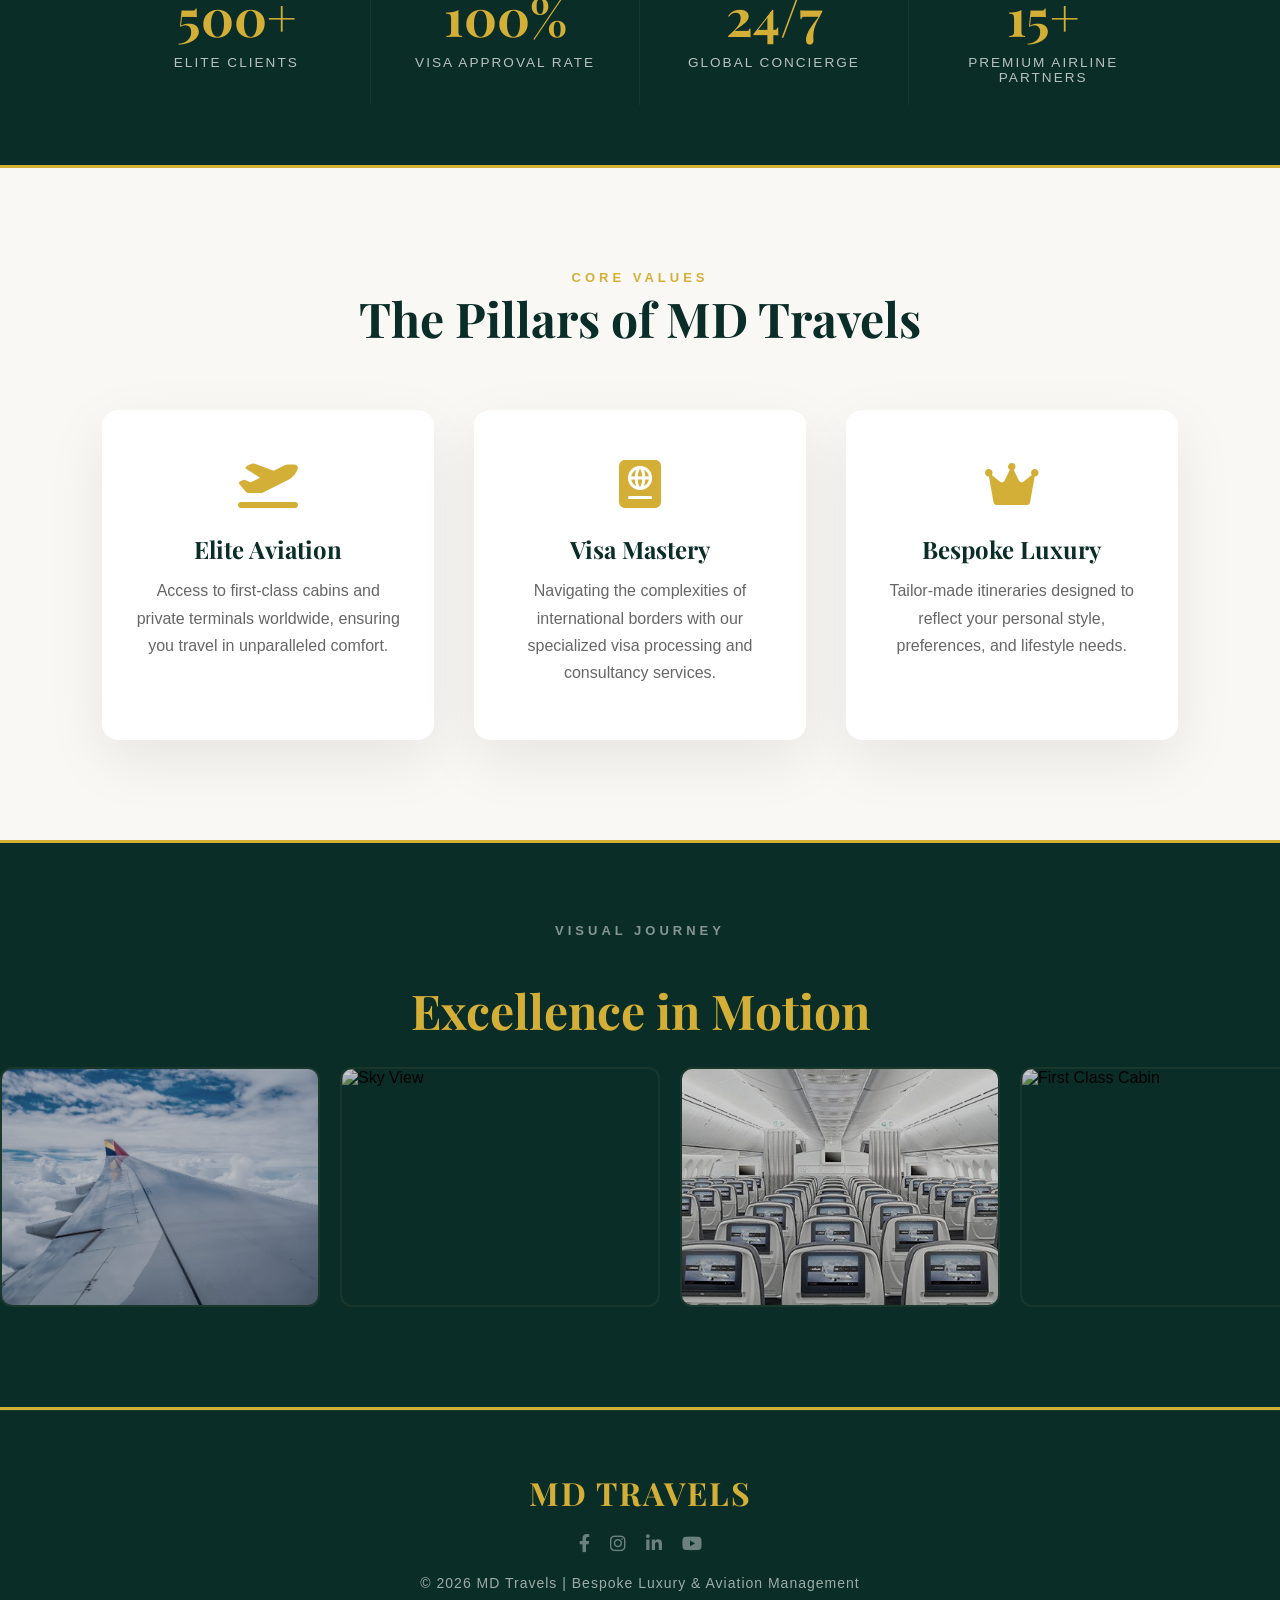
==== commit b764ae10: "Made major changes and fixes" ====
--- a/about.html
+++ b/about.html
@@ -5,179 +5,496 @@
     <meta name="viewport" content="width=device-width, initial-scale=1.0">
     <title>About Us | MD Travels | Luxury Reimagined</title>
     <link rel="stylesheet" href="style.css">
-    <link href="https://fonts.googleapis.com/css2?family=Playfair+Display:ital,wght@0,700;1,700&family=Montserrat:wght@300;400&display=swap" rel="stylesheet">
+    <link href="https://fonts.googleapis.com/css2?family=Playfair+Display:ital,wght@0,700;1,700&family=Montserrat:wght@300;400;600;700&display=swap" rel="stylesheet">
     <link rel="stylesheet" href="https://cdnjs.cloudflare.com/ajax/libs/font-awesome/6.0.0/css/all.min.css">
     <style>
-        /* Premium Enhancements */
+        /* ===== ROOT VARIABLES ===== */
         :root {
             --primary: #0a2d27;
             --gold: #d4af37;
+            --gold-light: #f0d060;
             --white: #ffffff;
-            --card-shadow: 0 10px 30px rgba(0,0,0,0.05);
-        }
-
+            --dark: #0f0f1a;
+            --card-shadow: 0 20px 60px rgba(0,0,0,0.08);
+            --transition: all 0.5s cubic-bezier(0.25, 0.46, 0.45, 0.94);
+        }
+
+        * {
+            margin: 0;
+            padding: 0;
+            box-sizing: border-box;
+        }
+
+        body {
+            font-family: 'Montserrat', sans-serif;
+            background: #faf8f5;
+            overflow-x: hidden;
+        }
+
+        /* ===== HEADER ===== */
+        header {
+            display: flex;
+            justify-content: space-between;
+            align-items: center;
+            padding: 20px 8%;
+            background: rgba(10, 45, 39, 0.95);
+            backdrop-filter: blur(10px);
+            position: fixed;
+            width: 100%;
+            top: 0;
+            z-index: 1000;
+            border-bottom: 1px solid rgba(212, 175, 55, 0.2);
+        }
+        .logo {
+            font-family: 'Playfair Display', serif;
+            font-size: 28px;
+            color: var(--gold);
+            letter-spacing: 2px;
+            font-weight: 700;
+        }
+        nav ul {
+            display: flex;
+            list-style: none;
+            gap: 35px;
+        }
+        nav ul li a {
+            color: rgba(255,255,255,0.7);
+            text-decoration: none;
+            font-size: 13px;
+            letter-spacing: 2px;
+            text-transform: uppercase;
+            font-weight: 400;
+            transition: var(--transition);
+            position: relative;
+        }
+        nav ul li a::after {
+            content: '';
+            position: absolute;
+            bottom: -5px;
+            left: 0;
+            width: 0;
+            height: 2px;
+            background: var(--gold);
+            transition: var(--transition);
+        }
+        nav ul li a:hover {
+            color: var(--gold);
+        }
+        nav ul li a:hover::after {
+            width: 100%;
+        }
+        nav ul li a.active {
+            color: var(--gold);
+        }
+        nav ul li a.active::after {
+            width: 100%;
+        }
+
+        /* ===== PARALLAX HERO ===== */
         .parallax-section {
-            height: 65vh;
-            background: linear-gradient(rgba(10, 45, 39, 0.75), rgba(10, 45, 39, 0.75)), 
-                        url('https://images.unsplash.com/photo-1540962351504-03099e0a754b?auto=format&fit=crop&q=80'); /* Luxury Private Jet Exterior */
+            height: 75vh;
+            background: linear-gradient(rgba(10, 45, 39, 0.8), rgba(10, 45, 39, 0.6)), 
+                        url('https://images.unsplash.com/photo-1542296332-2e4473faf563?ixlib=rb-4.0.3&auto=format&fit=crop&w=1600&q=80');
             background-attachment: fixed;
             background-size: cover;
             background-position: center;
             display: flex;
             align-items: center;
             justify-content: center;
-            color: var(--gold);
-        }
-
+            margin-top: 80px;
+            position: relative;
+        }
+        .parallax-section::before {
+            content: '';
+            position: absolute;
+            bottom: 0;
+            left: 0;
+            right: 0;
+            height: 150px;
+            background: linear-gradient(transparent, #faf8f5);
+        }
+        .parallax-section .hero-text {
+            text-align: center;
+            z-index: 2;
+        }
+        .parallax-section h1 {
+            font-family: 'Playfair Display', serif;
+            font-size: 5rem;
+            font-weight: 700;
+            color: var(--gold);
+            text-shadow: 0 4px 30px rgba(0,0,0,0.3);
+            letter-spacing: 4px;
+        }
+        .parallax-section .gold-line {
+            width: 100px;
+            height: 3px;
+            background: var(--gold);
+            margin: 25px auto;
+            border-radius: 2px;
+        }
+        .parallax-section p {
+            color: rgba(255,255,255,0.8);
+            font-size: 1.2rem;
+            letter-spacing: 6px;
+            font-weight: 300;
+            text-transform: uppercase;
+        }
+
+        /* ===== VISUAL SPLIT ===== */
         .visual-split {
             display: grid;
             grid-template-columns: 1fr 1fr;
             align-items: center;
             gap: 60px;
-            padding: 100px 10%;
-            background-color: var(--white);
-        }
-
+            padding: 100px 8%;
+            background: #faf8f5;
+        }
         .visual-image {
             position: relative;
-        }
-
+            border-radius: 16px;
+            overflow: hidden;
+        }
         .visual-image img {
             width: 100%;
-            border-radius: 15px;
-            box-shadow: 20px 20px 0px var(--gold);
-            transition: transform 0.5s ease, box-shadow 0.5s ease;
-        }
-
-        .visual-image img:hover {
-            transform: translate(-10px, -10px);
-            box-shadow: 30px 30px 0px var(--primary);
-        }
-
+            height: 500px;
+            object-fit: cover;
+            border-radius: 16px;
+            box-shadow: 0 30px 60px rgba(0,0,0,0.15);
+            transition: var(--transition);
+        }
+        .visual-image:hover img {
+            transform: scale(1.02);
+        }
+        .visual-image .floating-badge {
+            position: absolute;
+            bottom: -20px;
+            right: -20px;
+            background: var(--gold);
+            color: var(--primary);
+            padding: 20px 30px;
+            border-radius: 12px;
+            font-weight: 700;
+            font-size: 14px;
+            letter-spacing: 1px;
+            box-shadow: 0 10px 30px rgba(212, 175, 55, 0.3);
+        }
+        .visual-text h2 {
+            font-family: 'Playfair Display', serif;
+            color: var(--primary);
+            font-size: 3rem;
+            margin-bottom: 25px;
+            line-height: 1.2;
+        }
+        .visual-text h2 span {
+            color: var(--gold);
+        }
+        .visual-text p {
+            color: #555;
+            line-height: 1.9;
+            font-size: 1.05rem;
+            font-weight: 300;
+            margin-bottom: 15px;
+        }
+        .visual-text .btn-gold {
+            display: inline-block;
+            margin-top: 30px;
+            padding: 16px 45px;
+            background: var(--gold);
+            color: var(--primary);
+            text-decoration: none;
+            font-weight: 600;
+            letter-spacing: 2px;
+            text-transform: uppercase;
+            font-size: 13px;
+            border-radius: 50px;
+            transition: var(--transition);
+            border: 2px solid var(--gold);
+        }
+        .visual-text .btn-gold:hover {
+            background: transparent;
+            color: var(--gold);
+            transform: translateY(-3px);
+            box-shadow: 0 15px 40px rgba(212, 175, 55, 0.2);
+        }
+
+        /* ===== STATS ===== */
         .stats-grid {
             display: grid;
-            grid-template-columns: repeat(auto-fit, minmax(180px, 1fr));
-            gap: 20px;
+            grid-template-columns: repeat(4, 1fr);
+            gap: 0;
             background: var(--primary);
             color: var(--white);
-            padding: 60px 10%;
+            padding: 60px 8%;
             text-align: center;
-        }
-
+            border-top: 3px solid var(--gold);
+            border-bottom: 3px solid var(--gold);
+        }
+        .stat-item {
+            padding: 20px;
+            border-right: 1px solid rgba(255,255,255,0.05);
+        }
+        .stat-item:last-child {
+            border-right: none;
+        }
         .stat-item h2 {
             color: var(--gold);
-            font-size: 2.8rem;
+            font-size: 3.2rem;
             margin-bottom: 5px;
-            font-weight: 800;
-        }
-
+            font-weight: 700;
+            font-family: 'Playfair Display', serif;
+        }
         .stat-item p {
-            font-size: 0.9rem;
+            font-size: 0.85rem;
             letter-spacing: 2px;
             text-transform: uppercase;
-            opacity: 0.8;
-        }
-
+            opacity: 0.7;
+            font-weight: 300;
+        }
+
+        /* ===== PILLARS ===== */
         .experience-banner {
-            background: #fafafa;
-            padding: 100px 10%;
+            background: #faf8f5;
+            padding: 100px 8%;
             text-align: center;
         }
-
+        .section-title {
+            font-family: 'Playfair Display', serif;
+            font-size: 3rem;
+            color: var(--primary);
+            margin-bottom: 10px;
+        }
+        .section-sub {
+            color: var(--gold);
+            font-size: 13px;
+            letter-spacing: 4px;
+            text-transform: uppercase;
+            font-weight: 600;
+        }
         .brand-pillars {
             display: grid;
             grid-template-columns: repeat(3, 1fr);
             gap: 40px;
             margin-top: 60px;
         }
-
         .pillar-card {
             padding: 50px 30px;
             background: white;
-            border-radius: 10px;
+            border-radius: 16px;
             box-shadow: var(--card-shadow);
             border-bottom: 4px solid transparent;
-            transition: all 0.4s ease;
-        }
-
+            transition: var(--transition);
+            position: relative;
+            overflow: hidden;
+        }
+        .pillar-card::before {
+            content: '';
+            position: absolute;
+            top: 0;
+            left: 0;
+            right: 0;
+            height: 4px;
+            background: linear-gradient(90deg, var(--gold), var(--gold-light));
+            transform: scaleX(0);
+            transition: var(--transition);
+        }
+        .pillar-card:hover::before {
+            transform: scaleX(1);
+        }
         .pillar-card:hover {
-            border-bottom: 4px solid var(--gold);
-            transform: translateY(-10px);
-            box-shadow: 0 20px 40px rgba(0,0,0,0.1);
-        }
-
+            transform: translateY(-15px);
+            box-shadow: 0 30px 60px rgba(0,0,0,0.1);
+        }
         .pillar-card i {
-            font-size: 2.5rem;
+            font-size: 3rem;
             color: var(--gold);
             margin-bottom: 25px;
         }
-
-       /* ==========================================================================
-   FLOATING GALLERY ANIMATION
-   ========================================================================== */
-.gallery-section {
-    padding: 80px 0; /* Full width for the scroll */
-    overflow: hidden;
-    background: var(--white);
-}
-
-.floating-gallery {
-    width: 100%;
-    display: flex;
-    padding: 20px 0;
-}
-
-.gallery-track {
-    display: flex;
-    gap: 20px;
-    width: max-content;
-    animation: galleryScroll 40s linear infinite; /* Slower than the airline slider */
-}
-
-.gallery-track img {
-    width: 350px;
-    height: 250px;
-    object-fit: cover;
-    border-radius: 12px;
-    filter: grayscale(30%);
-    transition: 0.5s ease;
-    /* Adding a subtle vertical float to each image */
-    animation: floatingEffect 4s ease-in-out infinite;
-}
-
-/* Offset the floating animation for every other image for a natural look */
-.gallery-track img:nth-child(even) {
-    animation-delay: 2s;
-}
-
-.gallery-track img:hover {
-    filter: grayscale(0%);
-    transform: scale(1.05);
-    cursor: pointer;
-}
-
-/* Keyframes for Horizontal Movement */
-@keyframes galleryScroll {
-    0% { transform: translateX(0); }
-    100% { transform: translateX(-50%); }
-}
-
-/* Keyframes for Subtle Vertical Floating */
-@keyframes floatingEffect {
-    0%, 100% { transform: translateY(0); }
-    50% { transform: translateY(-10px); }
-}
-
-/* Responsive speed adjustment */
-@media (max-width: 768px) {
-    .gallery-track img {
-        width: 280px;
-        height: 200px;
-    }
-    .gallery-track {
-        animation-duration: 25s;
-    }
-}
+        .pillar-card h3 {
+            font-family: 'Playfair Display', serif;
+            font-size: 1.5rem;
+            color: var(--primary);
+            margin-bottom: 12px;
+        }
+        .pillar-card p {
+            color: #666;
+            font-weight: 300;
+            line-height: 1.7;
+        }
+
+        /* ===== FLOATING GALLERY ===== */
+        .gallery-section {
+            padding: 80px 0;
+            overflow: hidden;
+            background: var(--primary);
+            border-top: 3px solid var(--gold);
+            border-bottom: 3px solid var(--gold);
+        }
+        .gallery-section .section-title {
+            color: var(--gold);
+            text-align: center;
+            margin-bottom: 5px;
+        }
+        .gallery-section .section-sub {
+            color: rgba(255,255,255,0.5);
+            text-align: center;
+            display: block;
+            margin-bottom: 40px;
+        }
+        .floating-gallery {
+            width: 100%;
+            display: flex;
+            padding: 20px 0;
+        }
+        .gallery-track {
+            display: flex;
+            gap: 20px;
+            width: max-content;
+            animation: galleryScroll 35s linear infinite;
+        }
+        .gallery-track img {
+            width: 320px;
+            height: 240px;
+            object-fit: cover;
+            border-radius: 12px;
+            filter: grayscale(40%) brightness(0.8);
+            transition: var(--transition);
+            border: 2px solid rgba(212, 175, 55, 0.1);
+            animation: floatingEffect 4s ease-in-out infinite;
+        }
+        .gallery-track img:nth-child(even) {
+            animation-delay: 2s;
+        }
+        .gallery-track img:hover {
+            filter: grayscale(0%) brightness(1);
+            transform: scale(1.05) translateY(-10px);
+            border-color: var(--gold);
+            cursor: pointer;
+        }
+        @keyframes galleryScroll {
+            0% { transform: translateX(0); }
+            100% { transform: translateX(-50%); }
+        }
+        @keyframes floatingEffect {
+            0%, 100% { transform: translateY(0); }
+            50% { transform: translateY(-12px); }
+        }
+
+        /* ===== FOOTER ===== */
+        footer {
+            background: var(--primary);
+            color: white;
+            padding: 60px 8%;
+            text-align: center;
+            border-top: 1px solid rgba(212, 175, 55, 0.1);
+        }
+        footer .logo {
+            font-size: 32px;
+            margin-bottom: 15px;
+        }
+        footer p {
+            opacity: 0.6;
+            font-weight: 300;
+            font-size: 14px;
+            letter-spacing: 1px;
+        }
+        footer .social-icons {
+            display: flex;
+            justify-content: center;
+            gap: 20px;
+            margin: 20px 0;
+        }
+        footer .social-icons a {
+            color: rgba(255,255,255,0.4);
+            font-size: 18px;
+            transition: var(--transition);
+        }
+        footer .social-icons a:hover {
+            color: var(--gold);
+            transform: translateY(-3px);
+        }
+
+        /* ===== RESPONSIVE ===== */
+        @media (max-width: 992px) {
+            .visual-split {
+                grid-template-columns: 1fr;
+                gap: 40px;
+                padding: 60px 5%;
+            }
+            .visual-image img {
+                height: 350px;
+            }
+            .brand-pillars {
+                grid-template-columns: 1fr 1fr;
+            }
+            .stats-grid {
+                grid-template-columns: repeat(2, 1fr);
+            }
+            .stat-item {
+                border-right: none;
+                border-bottom: 1px solid rgba(255,255,255,0.05);
+            }
+            .stat-item:last-child {
+                border-bottom: none;
+            }
+        }
+        @media (max-width: 768px) {
+            header {
+                flex-direction: column;
+                padding: 15px 5%;
+            }
+            nav ul {
+                gap: 20px;
+                flex-wrap: wrap;
+                justify-content: center;
+                margin-top: 10px;
+            }
+            nav ul li a {
+                font-size: 11px;
+            }
+            .parallax-section {
+                height: 50vh;
+                margin-top: 120px;
+            }
+            .parallax-section h1 {
+                font-size: 2.8rem;
+            }
+            .parallax-section p {
+                font-size: 0.9rem;
+                letter-spacing: 3px;
+            }
+            .visual-text h2 {
+                font-size: 2.2rem;
+            }
+            .brand-pillars {
+                grid-template-columns: 1fr;
+            }
+            .stats-grid {
+                grid-template-columns: 1fr 1fr;
+                padding: 40px 5%;
+            }
+            .stat-item h2 {
+                font-size: 2.2rem;
+            }
+            .gallery-track img {
+                width: 220px;
+                height: 170px;
+            }
+            .visual-image .floating-badge {
+                display: none;
+            }
+        }
+        @media (max-width: 480px) {
+            .parallax-section h1 {
+                font-size: 2rem;
+            }
+            .visual-text h2 {
+                font-size: 1.8rem;
+            }
+            .gallery-track img {
+                width: 160px;
+                height: 130px;
+            }
+        }
     </style>
 </head>
 <body>
@@ -186,38 +503,43 @@
         <nav>
             <ul>
                 <li><a href="index.html">Home</a></li>
-                <li><a href="about.html">About</a></li>
+                <li><a href="about.html" class="active">About</a></li>
                 <li><a href="visas.html">Visas</a></li>
                 <li><a href="contact.html">Contact</a></li>
             </ul>
         </nav>
     </header>
 
+    <!-- ===== HERO PARALLAX ===== -->
     <section class="parallax-section">
-        <div style="text-align: center;">
-            <h1 style="font-size: 4.5rem; font-weight: 800; text-transform: uppercase; letter-spacing: 8px;">The MD Legacy</h1>
-            <div style="width: 80px; height: 4px; background: var(--gold); margin: 25px auto;"></div>
-            <p style="color: white; font-size: 1.4rem; letter-spacing: 5px; font-weight: 300;">PREMIUM AVIATION & TRAVEL MANAGEMENT</p>
+        <div class="hero-text">
+            <h1>The MD Legacy</h1>
+            <div class="gold-line"></div>
+            <p>Premium Aviation &amp; Travel Management</p>
         </div>
     </section>
 
+    <!-- ===== VISUAL SPLIT ===== -->
     <section class="visual-split">
         <div class="visual-image">
-            <img src="https://images.unsplash.com/photo-1464037862333-5b7427249ef9?auto=format&fit=crop&q=80" alt="Bespoke Flight Experience">
+            <img src="https://images.unsplash.com/photo-1542296332-2e4473faf563?ixlib=rb-4.0.3&auto=format&fit=crop&w=800&q=80" alt="Luxury Travel">
+            <div class="floating-badge">
+                <i class="fas fa-crown"></i> Founded 2010
+            </div>
         </div>
         <div class="visual-text">
-            <h2 style="color: var(--primary); font-size: 2.8rem; margin-bottom: 25px; line-height: 1.2;">Elevating Your Global Journey</h2>
-            <p style="color: #555; line-height: 1.8; font-size: 1.1rem;">
+            <h2>Elevating Your <span>Global Journey</span></h2>
+            <p>
                 At MD Travels, we redefine the standard of international travel. What began as a boutique firm in the heart of Korea has evolved into a global leader in bespoke aviation and travel management. We specialize in turning complex logistics into seamless adventures.
             </p>
-            <br>
-            <p style="color: #555; line-height: 1.8; font-size: 1.1rem;">
+            <p>
                 Our expertise spans across comprehensive visa consultancy to securing the most sought-after seats on world-class airlines. We understand that for our clients, time is the ultimate luxury. Our dedicated team ensures every moment of your flight and stay is curated to perfection.
             </p>
-            <a href="contact.html" class="btn" style="margin-top: 30px; display: inline-block;">Consult Our Experts</a>
+            <a href="contact.html" class="btn-gold">Consult Our Experts</a>
         </div>
     </section>
 
+    <!-- ===== STATS ===== -->
     <div class="stats-grid">
         <div class="stat-item">
             <h2>500+</h2>
@@ -237,7 +559,9 @@
         </div>
     </div>
 
+    <!-- ===== PILLARS ===== -->
     <section class="experience-banner">
+        <span class="section-sub">Core Values</span>
         <h2 class="section-title">The Pillars of MD Travels</h2>
         <div class="brand-pillars">
             <div class="pillar-card">
@@ -258,25 +582,45 @@
         </div>
     </section>
 
+    <!-- ===== FLOATING GALLERY ===== -->
     <section class="gallery-section">
-    <h2 class="section-title">Excellence in Motion</h2>
-    <div class="floating-gallery">
-        <div class="gallery-track">
-            <img src="https://images.unsplash.com/photo-1436491865332-7a61a109c0f3?auto=format&fit=crop&q=80" alt="Modern Jet">
-            <img src="https://images.unsplash.com/photo-1570710891163-6d3b5c47248b?auto=format&fit=crop&q=80" alt="Sky View">
-            <img src="https://images.unsplash.com/photo-1504600770371-58ba475c9045?auto=format&fit=crop&q=80" alt="Luxury Flight">
-            <img src="https://images.unsplash.com/photo-1530521954074-e64f6810b32d?auto=format&fit=crop&q=80" alt="First Class Cabin">
-            <img src="https://images.unsplash.com/photo-1436491865332-7a61a109c0f3?auto=format&fit=crop&q=80" alt="Modern Jet">
-            <img src="https://images.unsplash.com/photo-1570710891163-6d3b5c47248b?auto=format&fit=crop&q=80" alt="Sky View">
-            <img src="https://images.unsplash.com/photo-1504600770371-58ba475c9045?auto=format&fit=crop&q=80" alt="Luxury Flight">
-            <img src="https://images.unsplash.com/photo-1530521954074-e64f6810b32d?auto=format&fit=crop&q=80" alt="First Class Cabin">
-        </div>
-    </div>
-</section>
-
-    <footer style="background: var(--primary); color: white; padding: 60px 10%; text-align: center;">
-        <div class="logo" style="margin-bottom: 20px;">MD Travels</div>
-        <p style="opacity: 0.7; font-weight: 300;">&copy; 2026 MD Travels | Bespoke Luxury & Aviation Management</p>
+        <span class="section-sub">Visual Journey</span>
+        <h2 class="section-title">Excellence in Motion</h2>
+        <div class="floating-gallery">
+            <div class="gallery-track">
+                <!-- MODERN JET -->
+                <img src="assets/modernjet.jpg" alt="Modern Flight ">
+                <!-- SKY VIEW -->
+                <img src="https://images.unsplash.com/photo-1570710891163-6d3b5c47248b?ixlib=rb-4.0.3&auto=format&fit=crop&w=600&q=80" alt="Sky View">
+                <!-- LUXURY FLIGHT -->
+                <img src="assets/inside aeroplane.jpg" alt="Luxury Flight">
+                <!-- FIRST CLASS CABIN -->
+                <img src="https://images.unsplash.com/photo-1530521954074-e64f6810b32d?ixlib=rb-4.0.3&auto=format&fit=crop&w=600&q=80" alt="First Class Cabin">
+                <!-- AIRPORT VIEW -->
+                <img src="assets/airportview.jpg" alt="Airport View">
+                <!-- LUXURY SHOES -->
+                <img src="https://images.unsplash.com/photo-1542296332-2e4473faf563?ixlib=rb-4.0.3&auto=format&fit=crop&w=600&q=80" alt="Luxury Shoes">
+                <!-- DUPLICATE FOR INFINITE SCROLL -->
+                <img src="assets/modernjet.jpg" alt="Modern Flight ">
+                <img src="https://images.unsplash.com/photo-1570710891163-6d3b5c47248b?ixlib=rb-4.0.3&auto=format&fit=crop&w=600&q=80" alt="Sky View">
+                <img src="assets/inside aeroplane.jpg" alt="Luxury Flight">
+                <img src="https://images.unsplash.com/photo-1530521954074-e64f6810b32d?ixlib=rb-4.0.3&auto=format&fit=crop&w=600&q=80" alt="First Class Cabin">
+                <img src="assets/airportview.jpg" alt="Airport View">
+                <img src="https://images.unsplash.com/photo-1542296332-2e4473faf563?ixlib=rb-4.0.3&auto=format&fit=crop&w=600&q=80" alt="Luxury Shoes">
+            </div>
+        </div>
+    </section>
+
+    <!-- ===== FOOTER ===== -->
+    <footer>
+        <div class="logo">MD Travels</div>
+        <div class="social-icons">
+            <a href="#"><i class="fab fa-facebook-f"></i></a>
+            <a href="#"><i class="fab fa-instagram"></i></a>
+            <a href="#"><i class="fab fa-linkedin-in"></i></a>
+            <a href="#"><i class="fab fa-youtube"></i></a>
+        </div>
+        <p>&copy; 2026 MD Travels | Bespoke Luxury &amp; Aviation Management</p>
     </footer>
     <div class="custom-cursor"></div>
 </body>
